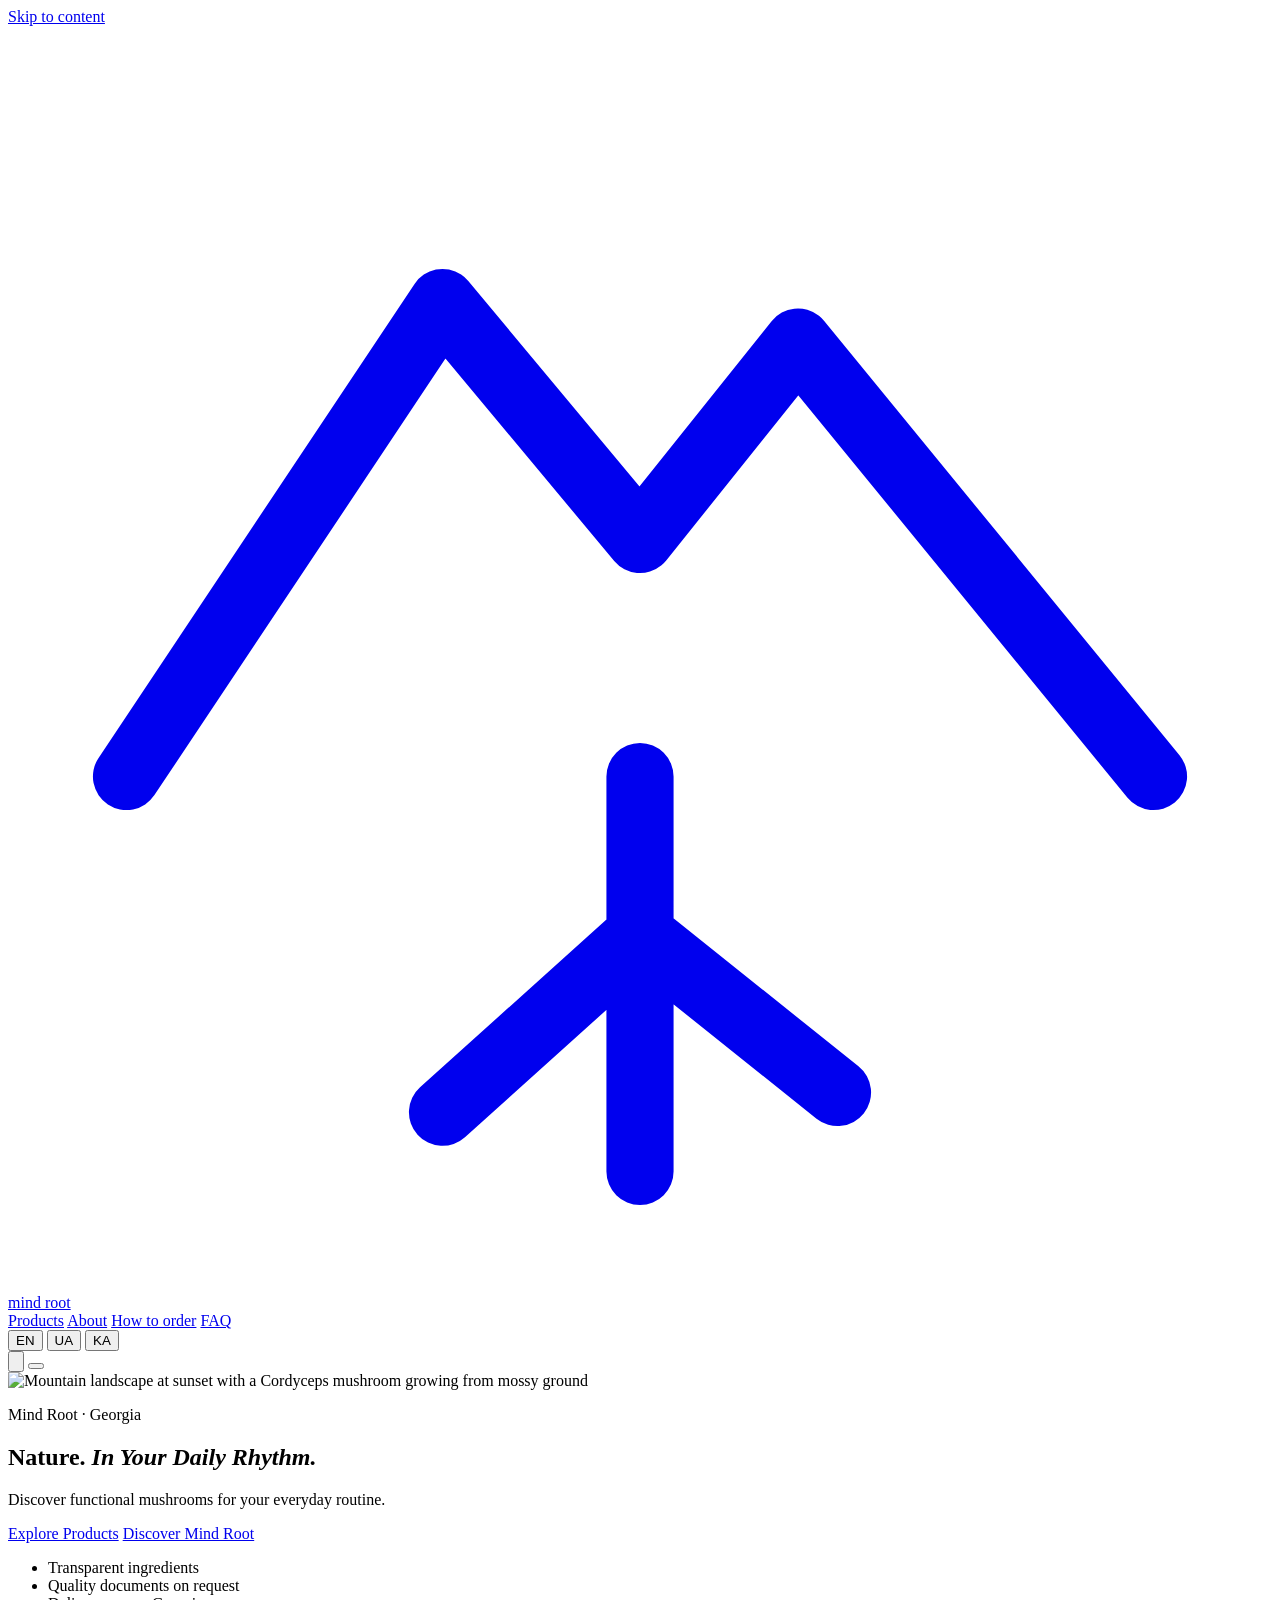
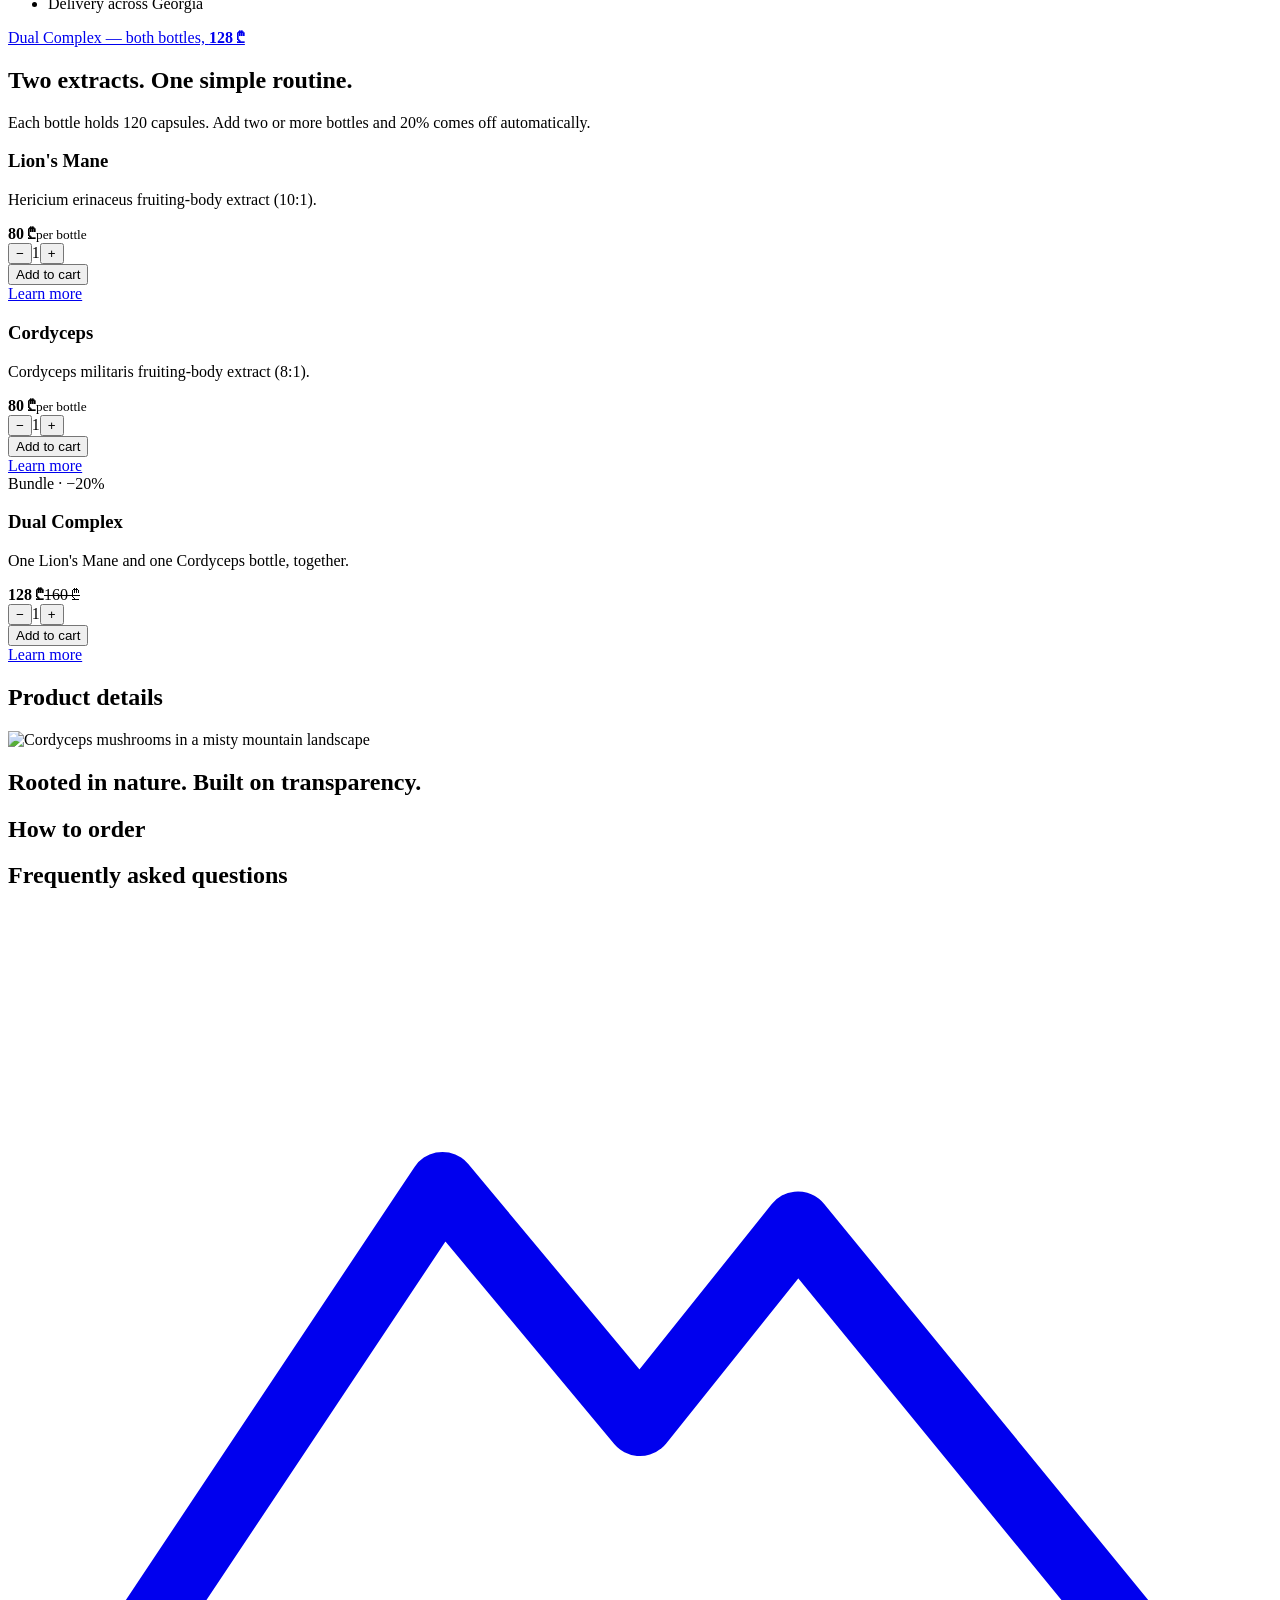
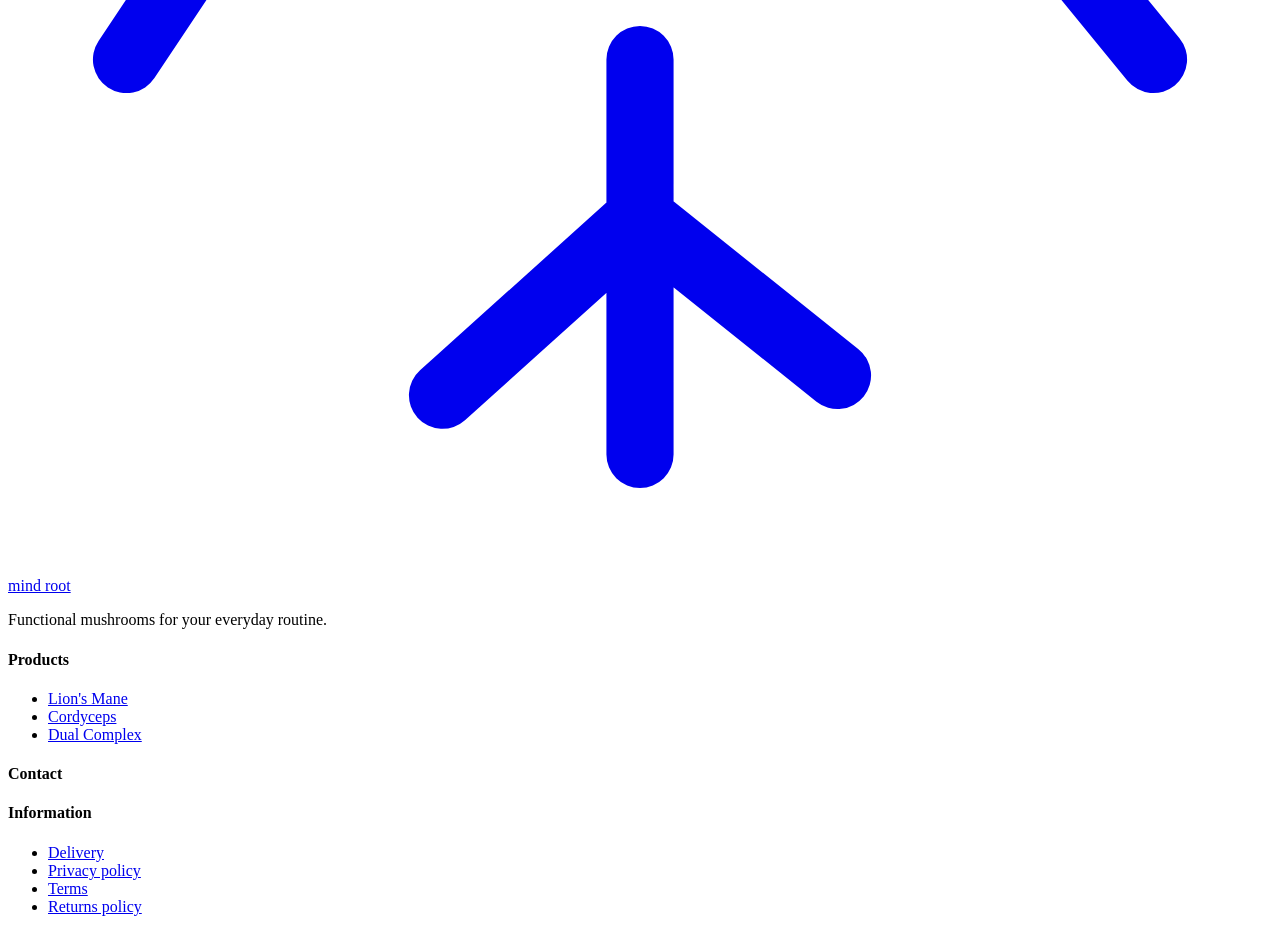
==== public/index.html @ f3a82ba7 "Add files via upload" ====
<!doctype html>
<html lang="en">
<head>
<meta charset="utf-8">
<meta name="viewport" content="width=device-width, initial-scale=1, viewport-fit=cover">
<title>Mind Root — Functional mushroom supplements, Georgia</title>
<meta name="description" content="Lion's Mane and Cordyceps extract capsules, 120 per bottle. Transparent labels, quality documents on request, delivery across Georgia.">
<meta name="theme-color" content="#0a0e0b">
<meta property="og:type" content="website">
<meta property="og:title" content="Mind Root — Nature. In Your Daily Rhythm.">
<meta property="og:description" content="Functional mushroom extracts for your everyday routine. Delivery across Georgia.">
<meta property="og:image" content="/assets/img/hero.jpg">
<link rel="icon" href="data:image/svg+xml,%3Csvg xmlns='http://www.w3.org/2000/svg' viewBox='0 0 32 32'%3E%3Crect width='32' height='32' rx='7' fill='%230a0e0b'/%3E%3Cpath d='M4 19 L12 8 L16 13 L20 9 L28 19' fill='none' stroke='%23e0a14a' stroke-width='2' stroke-linecap='round' stroke-linejoin='round'/%3E%3Cpath d='M16 19 V28' stroke='%23e0a14a' stroke-width='2' stroke-linecap='round'/%3E%3C/svg%3E">
<link rel="preconnect" href="https://fonts.googleapis.com">
<link rel="preconnect" href="https://fonts.gstatic.com" crossorigin>
<link href="https://fonts.googleapis.com/css2?family=Inter:wght@400;500;600;700&family=Playfair+Display:ital,wght@0,500;0,600;1,500&family=Noto+Sans+Georgian:wght@400;600;700&family=Noto+Serif+Georgian:wght@500;600&display=swap" rel="stylesheet">
<link rel="stylesheet" href="/assets/css/styles.css">
<noscript><style>.reveal{opacity:1!important;transform:none!important}</style></noscript>
<script type="application/ld+json">
{"@context":"https://schema.org","@graph":[
 {"@type":"Organization","name":"Mind Root","url":"/","sameAs":["https://instagram.com/mindroot.ge"],"address":{"@type":"PostalAddress","addressLocality":"Batumi","addressCountry":"GE"}},
 {"@type":"Product","name":"Mind Root Lion's Mane","description":"Lion's Mane (Hericium erinaceus) fruiting-body extract 10:1, 120 capsules. Dietary supplement.","image":"/assets/img/label-mane.jpg","brand":{"@type":"Brand","name":"Mind Root"},"offers":{"@type":"Offer","price":"80","priceCurrency":"GEL","availability":"https://schema.org/InStock"}},
 {"@type":"Product","name":"Mind Root Cordyceps","description":"Cordyceps militaris fruiting-body extract 8:1, 120 capsules. Dietary supplement.","image":"/assets/img/label-cord.jpg","brand":{"@type":"Brand","name":"Mind Root"},"offers":{"@type":"Offer","price":"80","priceCurrency":"GEL","availability":"https://schema.org/InStock"}}
]}
</script>
</head>
<body>
<a class="skip" href="#main" data-i18n="skip">Skip to content</a>

<header class="site-header">
  <div class="wrap header-in">
    <a class="logo" href="#top" aria-label="mind root">
      <svg viewBox="0 0 32 32" fill="none" stroke="currentColor" stroke-width="1.7" stroke-linecap="round" stroke-linejoin="round" aria-hidden="true"><path d="M3 19 L11 7 L16 13 L20 8 L29 19"/><path d="M16 19 V29 M16 23 L11 27.5 M16 23 L21 27"/></svg>
      <span>mind root</span>
    </a>
    <nav id="nav" class="nav" aria-label="Main">
      <a href="#products" data-i18n="nav_products">Products</a>
      <a href="#about" data-i18n="nav_about">About</a>
      <a href="#how" data-i18n="nav_how">How to order</a>
      <a href="#faq" data-i18n="nav_faq">FAQ</a>
    </nav>
    <div class="header-actions">
      <div class="lang" role="group" data-i18n-attr="aria-label:lang_label" aria-label="Language">
        <button type="button" data-lang="en" aria-pressed="true">EN</button>
        <button type="button" data-lang="uk" aria-pressed="false">UA</button>
        <button type="button" data-lang="ka" aria-pressed="false">KA</button>
      </div>
      <button class="cart-btn" id="openCart" type="button" data-i18n-attr="aria-label:cart_open" aria-label="Open cart">
        <svg viewBox="0 0 24 24" fill="none" stroke="currentColor" stroke-width="1.6" stroke-linecap="round" stroke-linejoin="round" aria-hidden="true"><path d="M5 8h14l-1.2 11H6.2L5 8z"/><path d="M9 8V6a3 3 0 0 1 6 0v2"/></svg>
        <span class="cart-count" id="cartCount" hidden>0</span>
      </button>
      <button class="burger" id="burger" type="button" aria-expanded="false" aria-controls="nav" data-i18n-attr="aria-label:menu" aria-label="Menu"><span></span><span></span></button>
    </div>
  </div>
</header>

<main id="main">
  <!-- ========== HERO: full-bleed, edge to edge ========== -->
  <section class="hero" id="top">
    <div class="hero__bg">
      <picture>
        <source media="(max-width: 700px)" srcset="/assets/img/hero-m.jpg">
        <img src="/assets/img/hero.jpg" alt="Mountain landscape at sunset with a Cordyceps mushroom growing from mossy ground" fetchpriority="high" decoding="async">
      </picture>
    </div>
    <div class="hero__in">
      <div>
        <p class="eyebrow">Mind Root · Georgia</p>
        <h1 data-i18n-html="hero_title">Nature. <em>In Your Daily Rhythm.</em></h1>
        <p class="hero__sub" data-i18n="hero_sub">Discover functional mushrooms for your everyday routine.</p>
        <div class="hero__cta">
          <a class="btn btn--primary" href="#products" data-i18n="hero_cta1">Explore Products</a>
          <a class="btn btn--ghost" href="#about" data-i18n="hero_cta2">Discover Mind Root</a>
        </div>
        <ul class="trust">
          <li data-i18n="trust1">Transparent ingredients</li>
          <li data-i18n="trust2">Quality documents on request</li>
          <li data-i18n="trust3">Delivery across Georgia</li>
        </ul>
      </div>
      <div class="stage" aria-label="Mind Root Lion's Mane and Cordyceps bottles">
        <a class="stage__tag" href="#product-dual" data-i18n-html="hero_tag">Dual Complex — both bottles, <b>128 ₾</b></a>
        <div class="bottle bottle--lg" data-bottle="mane"></div>
        <div class="bottle bottle--lg" data-bottle="cord"></div>
      </div>
    </div>
  </section>

  <!-- ========== PRODUCTS ========== -->
  <section class="section" id="products" aria-labelledby="products-h">
    <div class="wrap">
      <div class="section__head reveal">
        <h2 id="products-h" data-i18n="prod_title">Two extracts. One simple routine.</h2>
        <p data-i18n="prod_sub">Each bottle holds 120 capsules. Add two or more bottles and 20% comes off automatically.</p>
      </div>
      <div class="cards">
        <article class="card reveal" id="card-mane">
          <div class="card__stage"><div class="bottle" data-bottle="mane" style="--bw:130px"></div></div>
          <h3>Lion's Mane</h3>
          <p class="desc" data-i18n="mane_desc">Hericium erinaceus fruiting-body extract (10:1).</p>
          <div class="price"><strong data-price="unit">80 ₾</strong><small data-i18n="per_bottle">per bottle</small></div>
          <div class="card__row">
            <div class="stepper" role="group" data-i18n-attr="aria-label:qty" aria-label="Quantity"><button type="button" data-dec aria-label="−">−</button><output aria-live="polite">1</output><button type="button" data-inc aria-label="+">+</button></div>
            <button class="btn btn--primary" type="button" data-add="mane" data-i18n="add_to_cart">Add to cart</button>
          </div>
          <a class="card__more" href="#product-mane" data-i18n="learn_more">Learn more</a>
        </article>

        <article class="card reveal" id="card-cord">
          <div class="card__stage"><div class="bottle" data-bottle="cord" style="--bw:130px"></div></div>
          <h3>Cordyceps</h3>
          <p class="desc" data-i18n="cord_desc">Cordyceps militaris fruiting-body extract (8:1).</p>
          <div class="price"><strong data-price="unit">80 ₾</strong><small data-i18n="per_bottle">per bottle</small></div>
          <div class="card__row">
            <div class="stepper" role="group" data-i18n-attr="aria-label:qty" aria-label="Quantity"><button type="button" data-dec aria-label="−">−</button><output aria-live="polite">1</output><button type="button" data-inc aria-label="+">+</button></div>
            <button class="btn btn--primary" type="button" data-add="cord" data-i18n="add_to_cart">Add to cart</button>
          </div>
          <a class="card__more" href="#product-cord" data-i18n="learn_more">Learn more</a>
        </article>

        <article class="card card--bundle reveal" id="card-dual">
          <span class="card__badge" data-i18n="bundle_badge">Bundle · −20%</span>
          <div class="card__stage">
            <div class="bottle" data-bottle="mane" style="--bw:104px"></div>
            <div class="bottle" data-bottle="cord" style="--bw:104px"></div>
          </div>
          <h3 data-i18n="dual_name">Dual Complex</h3>
          <p class="desc"><span data-i18n="dual_desc">One Lion's Mane and one Cordyceps bottle, together.</span> <span class="note" data-i18n="bundle_note"></span></p>
          <div class="price"><strong data-price="dualDeal">128 ₾</strong><s data-price="dualList">160 ₾</s></div>
          <div class="card__row">
            <div class="stepper" role="group" data-i18n-attr="aria-label:qty" aria-label="Quantity"><button type="button" data-dec aria-label="−">−</button><output aria-live="polite">1</output><button type="button" data-inc aria-label="+">+</button></div>
            <button class="btn btn--primary" type="button" data-add="dual" data-i18n="add_to_cart">Add to cart</button>
          </div>
          <a class="card__more" href="#product-dual" data-i18n="learn_more">Learn more</a>
        </article>
      </div>
    </div>
  </section>

  <!-- ========== PRODUCT DETAILS (rendered from config + i18n) ========== -->
  <section class="section details" aria-labelledby="details-h">
    <div class="wrap">
      <div class="section__head reveal"><h2 id="details-h" data-i18n="d_title">Product details</h2></div>
      <div id="detailsRoot"></div>
    </div>
  </section>

  <!-- ========== ABOUT ========== -->
  <section class="about" id="about" aria-labelledby="about-h">
    <div class="about__bg"><img src="/assets/img/about.jpg" alt="Cordyceps mushrooms in a misty mountain landscape" loading="lazy" decoding="async"></div>
    <div class="wrap">
      <div class="section__head reveal" style="max-width:34em">
        <h2 id="about-h" data-i18n="about_title">Rooted in nature. Built on transparency.</h2>
        <p data-i18n="about_p1"></p><p data-i18n="about_p2"></p><p data-i18n="about_p3"></p>
      </div>
    </div>
  </section>

  <!-- ========== HOW TO ORDER ========== -->
  <section class="section" id="how" aria-labelledby="how-h">
    <div class="wrap">
      <div class="section__head reveal"><h2 id="how-h" data-i18n="how_title">How to order</h2></div>
      <ol class="steps" id="stepsRoot"></ol>
      <p class="note" data-i18n="how_note"></p>
    </div>
  </section>

  <!-- ========== FAQ ========== -->
  <section class="section" id="faq" aria-labelledby="faq-h" style="padding-top:0">
    <div class="wrap">
      <div class="section__head reveal"><h2 id="faq-h" data-i18n="faq_title">Frequently asked questions</h2></div>
      <div class="faq" id="faqRoot"></div>
    </div>
  </section>
</main>

<footer class="site-footer">
  <div class="wrap">
    <div class="foot">
      <div>
        <a class="logo" href="#top" aria-label="mind root" style="margin-bottom:14px">
          <svg viewBox="0 0 32 32" fill="none" stroke="currentColor" stroke-width="1.7" stroke-linecap="round" stroke-linejoin="round" aria-hidden="true"><path d="M3 19 L11 7 L16 13 L20 8 L29 19"/><path d="M16 19 V29 M16 23 L11 27.5 M16 23 L21 27"/></svg>
          <span>mind root</span>
        </a>
        <p data-i18n="ft_tag">Functional mushrooms for your everyday routine.</p>
      </div>
      <div>
        <h4 data-i18n="ft_products">Products</h4>
        <ul><li><a href="#product-mane">Lion's Mane</a></li><li><a href="#product-cord">Cordyceps</a></li><li><a href="#product-dual" data-i18n="dual_name">Dual Complex</a></li></ul>
      </div>
      <div>
        <h4 data-i18n="ft_contact">Contact</h4>
        <ul id="footContact"></ul>
      </div>
      <div>
        <h4 data-i18n="ft_info">Information</h4>
        <ul>
          <li><a href="#how" data-i18n="ft_delivery">Delivery</a></li>
          <li><a href="/legal#privacy" data-i18n="ft_privacy">Privacy policy</a></li>
          <li><a href="/legal#terms" data-i18n="ft_terms">Terms</a></li>
          <li><a href="/legal#returns" data-i18n="ft_returns">Returns policy</a></li>
        </ul>
      </div>
    </div>
    <div class="foot__legal"><p data-i18n="ft_disclaimer"></p><p data-i18n="ft_rights"></p></div>
  </div>
</footer>

<!-- ========== CART + CHECKOUT DRAWER ========== -->
<dialog id="cartDialog" class="drawer" aria-labelledby="cartTitle">
  <div class="drawer__head">
    <h2 id="cartTitle" data-i18n="cart_title">Your order</h2>
    <button class="icon-btn" id="closeCart" type="button" data-i18n-attr="aria-label:cart_close" aria-label="Close">✕</button>
  </div>

  <div class="view" data-view="cart">
    <div class="drawer__body" id="cartBody"></div>
    <div class="drawer__foot" id="cartFoot"></div>
  </div>

  <form class="view" data-view="checkout" id="orderForm" novalidate hidden>
    <div class="drawer__body">
      <h3 style="font-size:22px;margin-bottom:16px" data-i18n="f_title">Delivery details</h3>
      <div class="form">
        <div class="field"><label for="f-name" data-i18n="f_name">Full name</label><input id="f-name" name="name" autocomplete="name" required aria-describedby="err-name"><div class="err" id="err-name" role="alert"></div></div>
        <div class="field"><label for="f-phone" data-i18n="f_phone">Phone number</label><input id="f-phone" name="phone" type="tel" inputmode="tel" autocomplete="tel" placeholder="+995 5XX XX XX XX" required aria-describedby="err-phone"><div class="err" id="err-phone" role="alert"></div></div>
        <div class="field"><label for="f-city" data-i18n="f_city">City</label><input id="f-city" name="city" autocomplete="address-level2" required aria-describedby="err-city"><div class="err" id="err-city" role="alert"></div></div>
        <div class="field"><label for="f-address" data-i18n="f_address">Full delivery address</label><input id="f-address" name="address" autocomplete="street-address" required aria-describedby="err-address"><div class="err" id="err-address" role="alert"></div></div>
        <div class="field"><label for="f-method" data-i18n="f_method">Preferred contact (optional)</label>
          <select id="f-method" name="contact_method"><option value="" data-i18n="f_method_none">No preference</option><option value="telegram">Telegram</option><option value="whatsapp">WhatsApp</option><option value="instagram">Instagram</option></select></div>
        <div class="field"><label for="f-handle" data-i18n="f_handle">Username or contact (optional)</label><input id="f-handle" name="contact_handle" maxlength="60" autocomplete="off"></div>
        <input class="hp" id="f-website" name="website" tabindex="-1" autocomplete="off" aria-hidden="true">
        <div><label class="check"><input type="checkbox" id="f-consent" aria-describedby="err-consent"><span id="consentText"></span></label><div class="err" id="err-consent" role="alert"></div></div>
        <div class="alert alert--err" id="formAlert" role="alert" hidden></div>
      </div>
    </div>
    <div class="drawer__foot">
      <div id="checkoutSum"></div>
      <button class="btn btn--primary btn--block" id="submitBtn" type="submit" style="margin-top:14px" data-i18n="f_submit">Place order</button>
      <button class="btn btn--ghost btn--block" type="button" data-back-cart style="margin-top:10px" data-i18n="f_back">Back to cart</button>
    </div>
  </form>

  <div class="view" data-view="done" hidden>
    <div class="drawer__body" id="doneBody" aria-live="polite"></div>
  </div>
</dialog>

<script src="/assets/js/config.js"></script>
<script src="/assets/js/i18n.js"></script>
<script src="/assets/js/pricing.js"></script>
<script src="/assets/js/cart.js"></script>
<script src="/assets/js/app.js"></script>
</body>
</html>
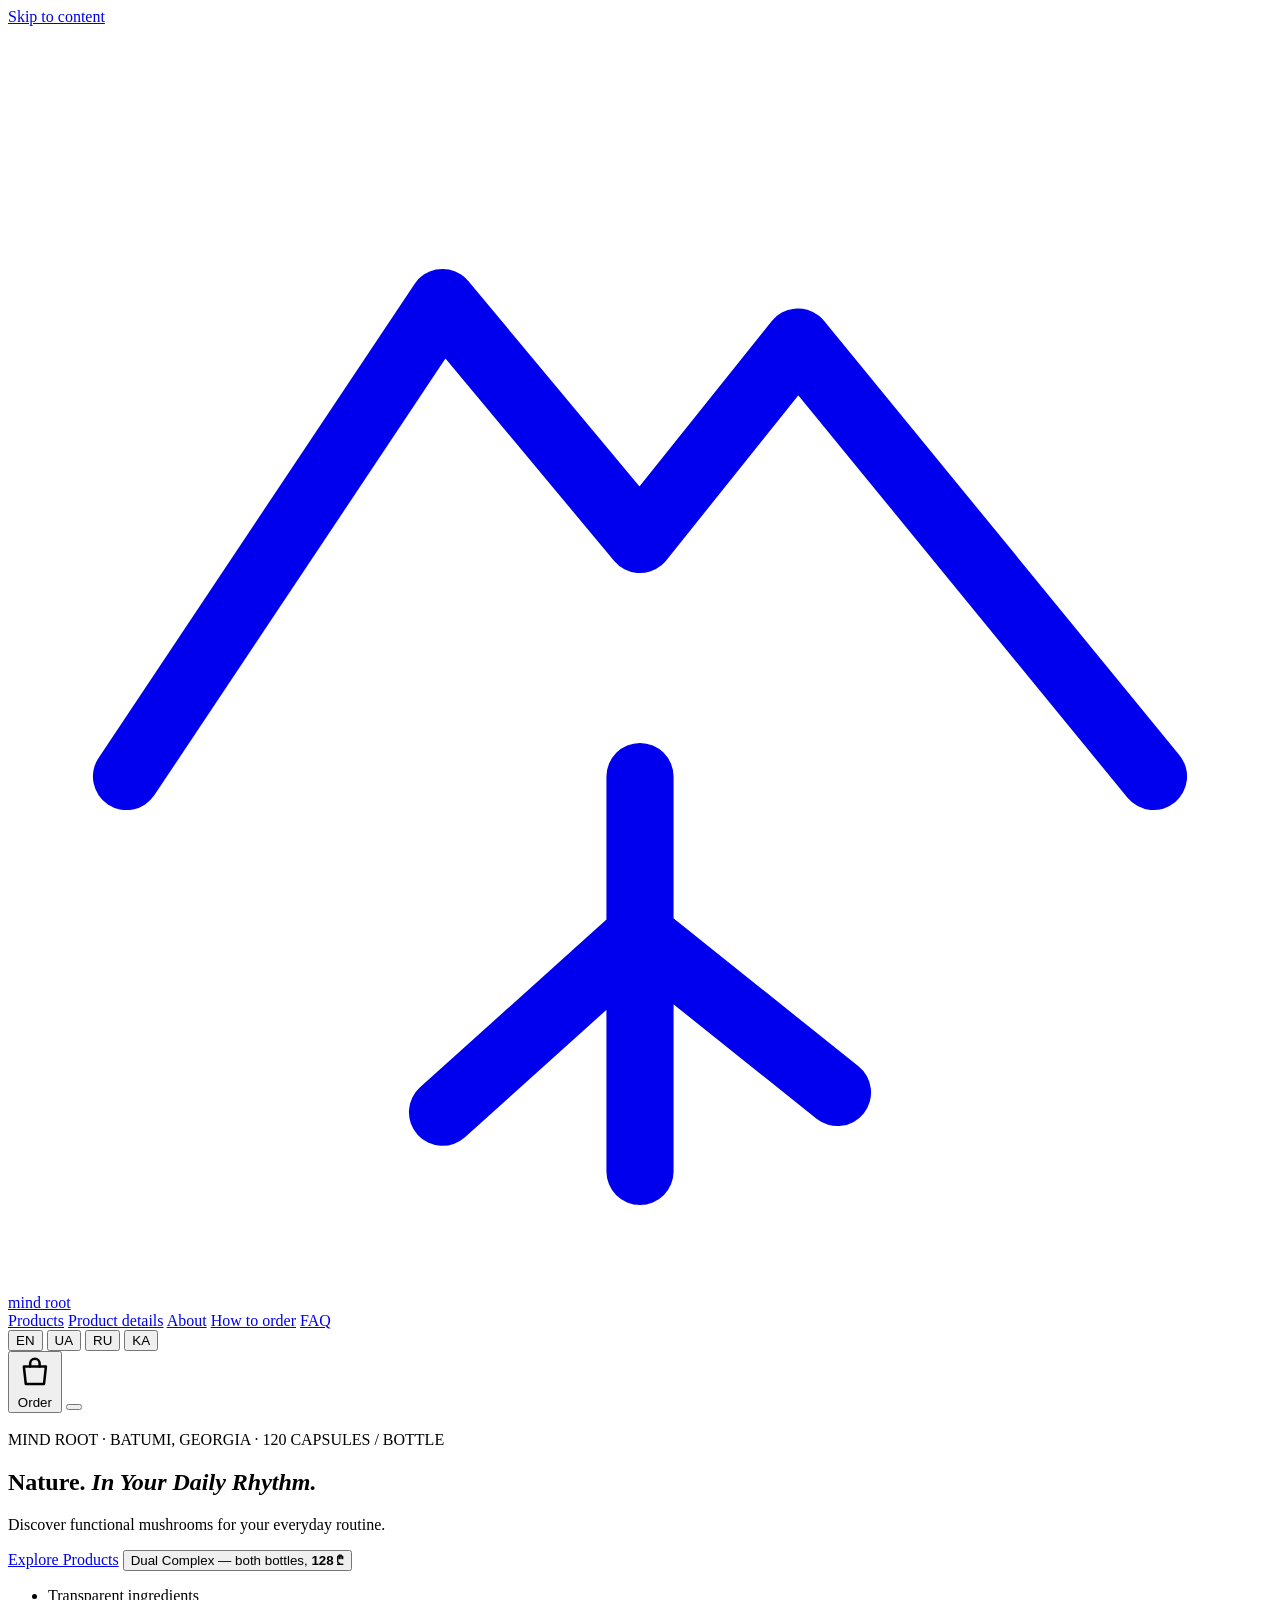
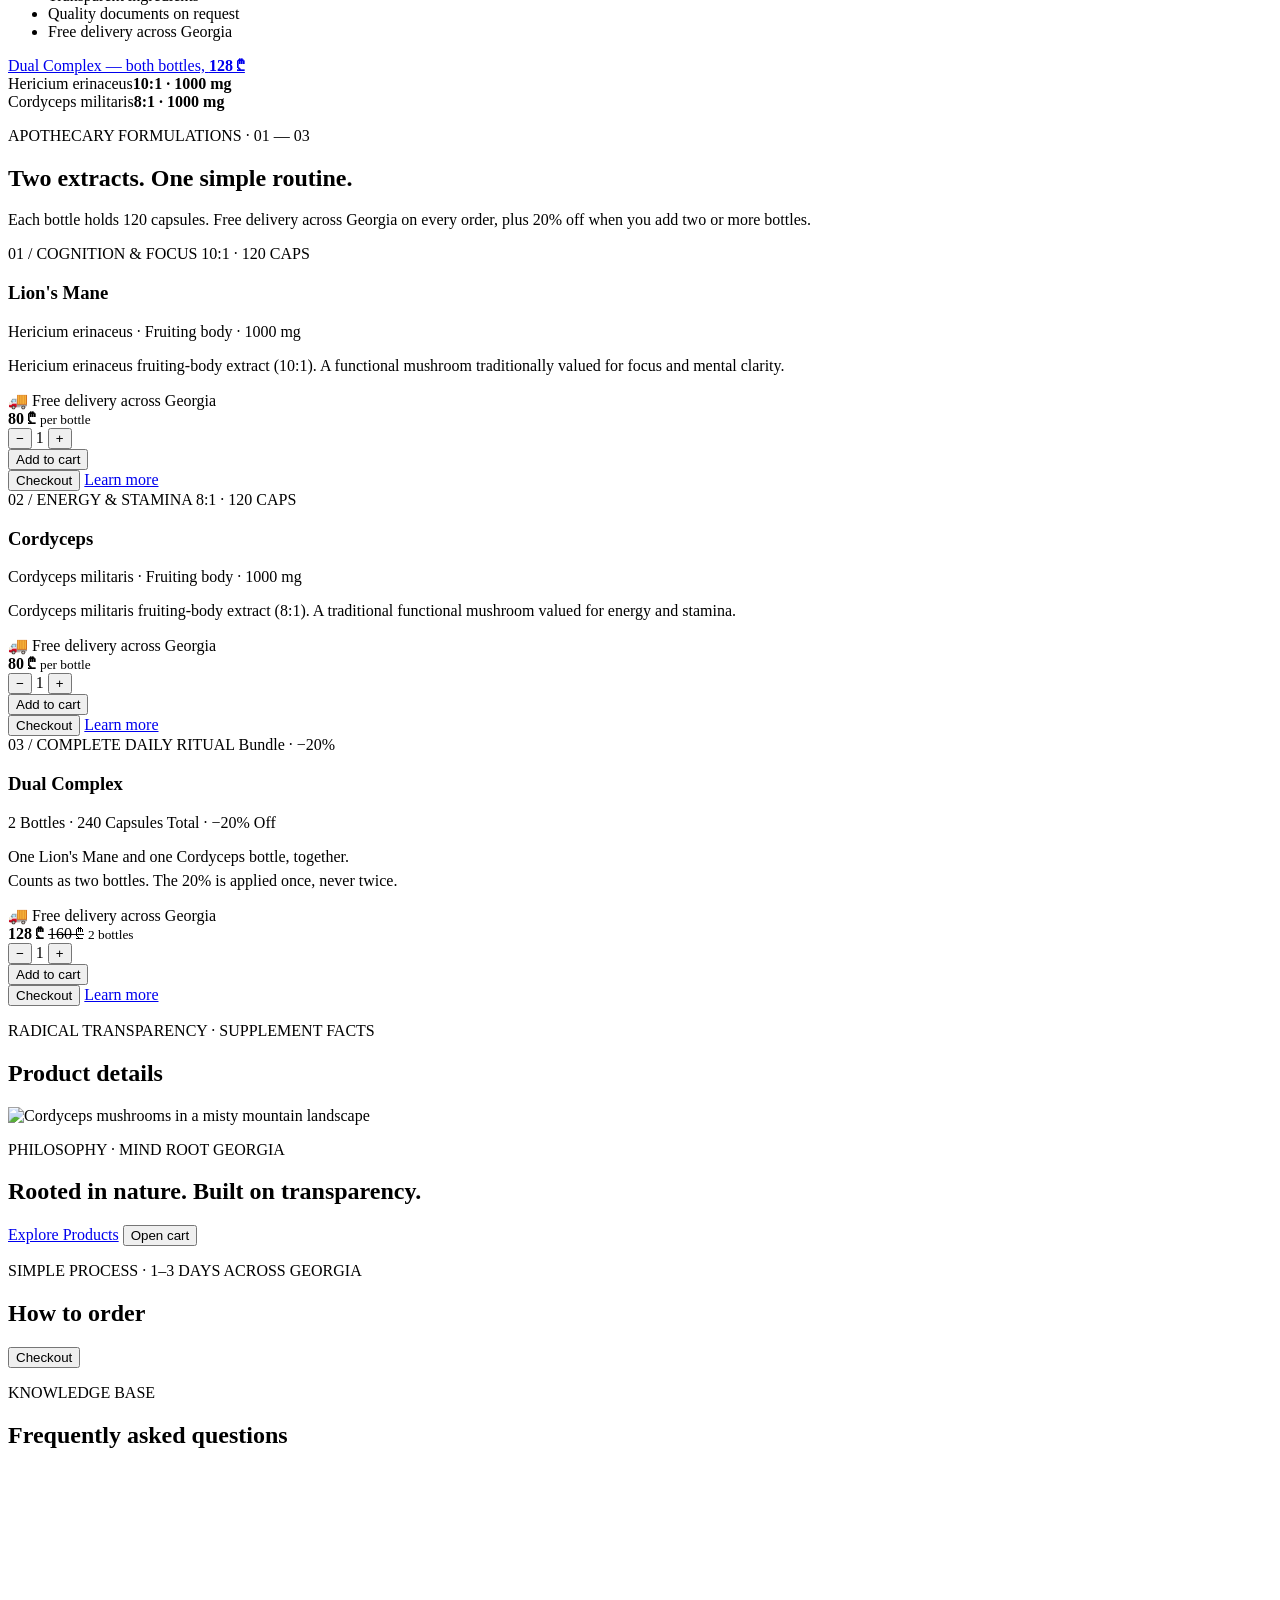
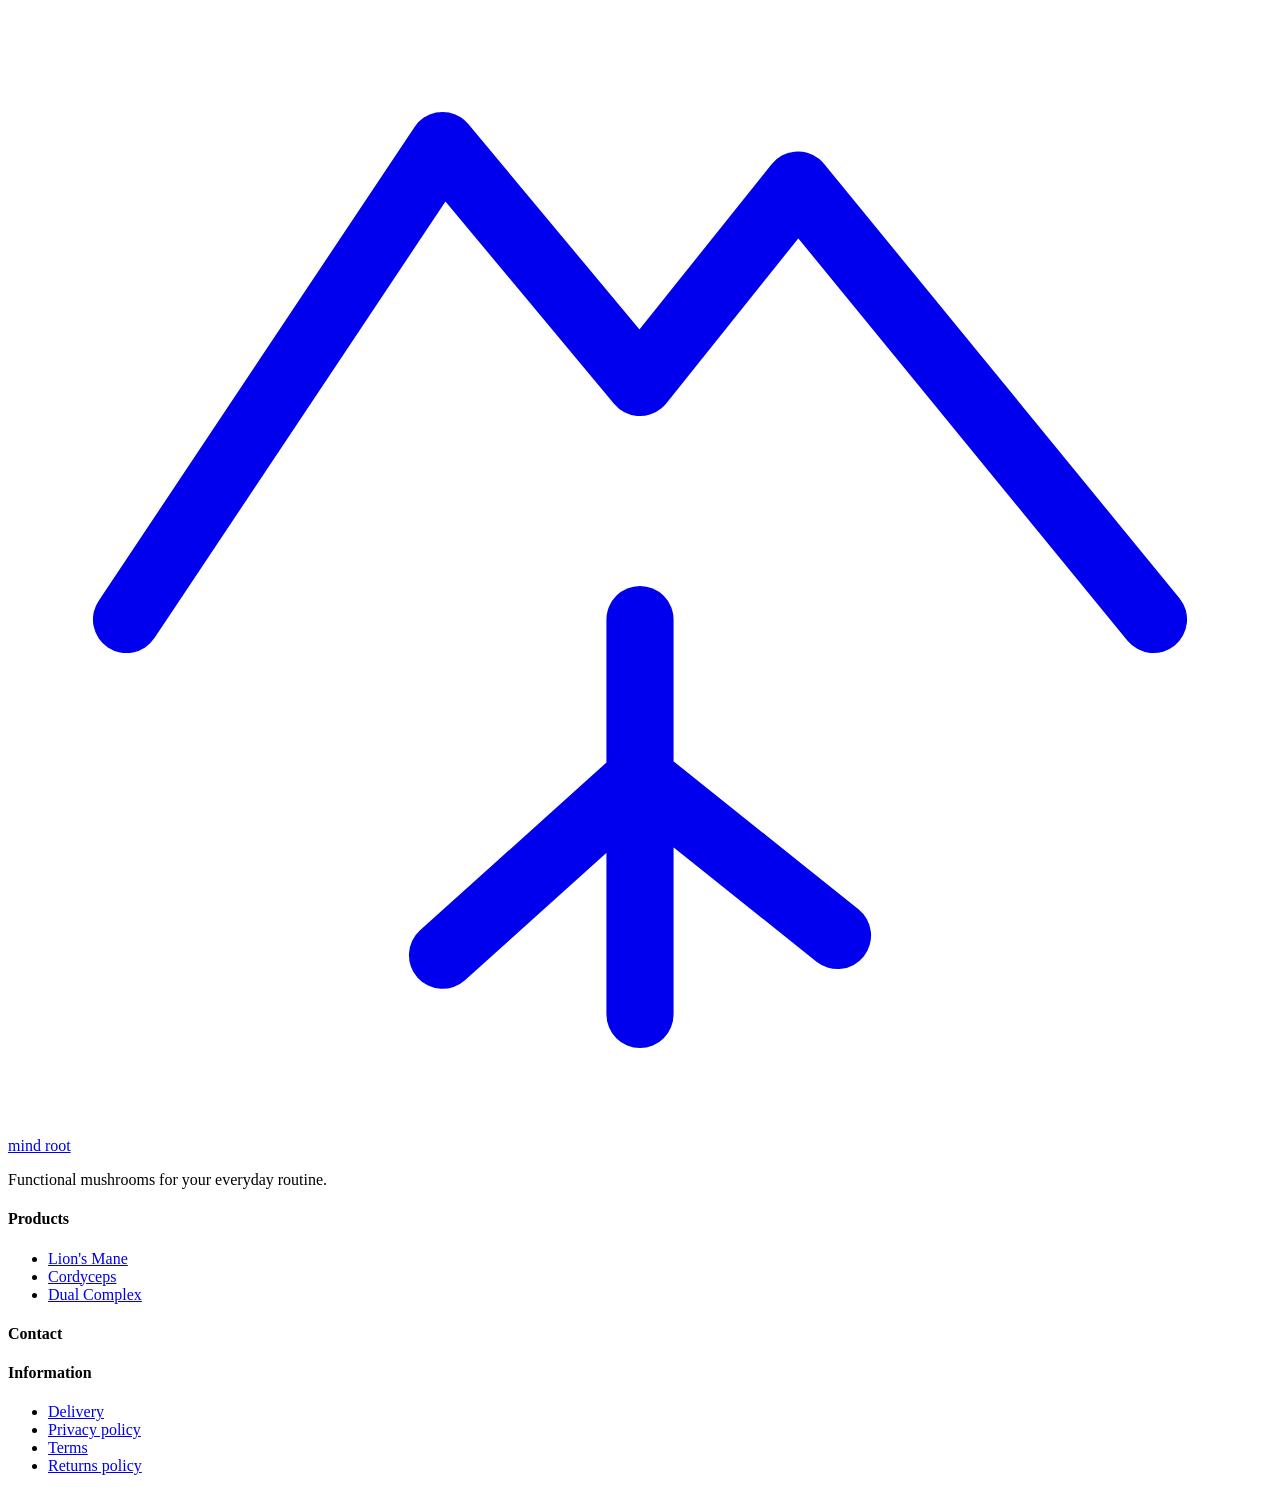
==== commit a4b5d83f: "Add files via upload" ====
--- a/public/index.html
+++ b/public/index.html
@@ -5,12 +5,12 @@
 <meta name="viewport" content="width=device-width, initial-scale=1, viewport-fit=cover">
 <title>Mind Root — Functional mushroom supplements, Georgia</title>
 <meta name="description" content="Lion's Mane and Cordyceps extract capsules, 120 per bottle. Transparent labels, quality documents on request, delivery across Georgia.">
-<meta name="theme-color" content="#0a0e0b">
+<meta name="theme-color" content="#080b09">
 <meta property="og:type" content="website">
 <meta property="og:title" content="Mind Root — Nature. In Your Daily Rhythm.">
-<meta property="og:description" content="Functional mushroom extracts for your everyday routine. Delivery across Georgia.">
+<meta property="og:description" content="Functional mushroom extracts for your everyday routine. Free delivery across Georgia.">
 <meta property="og:image" content="/assets/img/hero.jpg">
-<link rel="icon" href="data:image/svg+xml,%3Csvg xmlns='http://www.w3.org/2000/svg' viewBox='0 0 32 32'%3E%3Crect width='32' height='32' rx='7' fill='%230a0e0b'/%3E%3Cpath d='M4 19 L12 8 L16 13 L20 9 L28 19' fill='none' stroke='%23e0a14a' stroke-width='2' stroke-linecap='round' stroke-linejoin='round'/%3E%3Cpath d='M16 19 V28' stroke='%23e0a14a' stroke-width='2' stroke-linecap='round'/%3E%3C/svg%3E">
+<link rel="icon" href="data:image/svg+xml,%3Csvg xmlns='http://www.w3.org/2000/svg' viewBox='0 0 32 32'%3E%3Crect width='32' height='32' rx='7' fill='%23080b09'/%3E%3Cpath d='M4 19 L12 8 L16 13 L20 9 L28 19' fill='none' stroke='%23d99b43' stroke-width='2' stroke-linecap='round' stroke-linejoin='round'/%3E%3Cpath d='M16 19 V28' stroke='%23d99b43' stroke-width='2' stroke-linecap='round'/%3E%3C/svg%3E">
 <link rel="preconnect" href="https://fonts.googleapis.com">
 <link rel="preconnect" href="https://fonts.gstatic.com" crossorigin>
 <link href="https://fonts.googleapis.com/css2?family=Inter:wght@400;500;600;700&family=Playfair+Display:ital,wght@0,500;0,600;1,500&family=Noto+Sans+Georgian:wght@400;600;700&family=Noto+Serif+Georgian:wght@500;600&display=swap" rel="stylesheet">
@@ -35,6 +35,7 @@
     </a>
     <nav id="nav" class="nav" aria-label="Main">
       <a href="#products" data-i18n="nav_products">Products</a>
+      <a href="#details-sec" data-i18n="d_title">Product details</a>
       <a href="#about" data-i18n="nav_about">About</a>
       <a href="#how" data-i18n="nav_how">How to order</a>
       <a href="#faq" data-i18n="nav_faq">FAQ</a>
@@ -43,10 +44,12 @@
       <div class="lang" role="group" data-i18n-attr="aria-label:lang_label" aria-label="Language">
         <button type="button" data-lang="en" aria-pressed="true">EN</button>
         <button type="button" data-lang="uk" aria-pressed="false">UA</button>
+        <button type="button" data-lang="ru" aria-pressed="false">RU</button>
         <button type="button" data-lang="ka" aria-pressed="false">KA</button>
       </div>
       <button class="cart-btn" id="openCart" type="button" data-i18n-attr="aria-label:cart_open" aria-label="Open cart">
         <svg viewBox="0 0 24 24" fill="none" stroke="currentColor" stroke-width="1.6" stroke-linecap="round" stroke-linejoin="round" aria-hidden="true"><path d="M5 8h14l-1.2 11H6.2L5 8z"/><path d="M9 8V6a3 3 0 0 1 6 0v2"/></svg>
+        <span class="cart-btn__label" data-i18n="cart_title">Order</span>
         <span class="cart-count" id="cartCount" hidden>0</span>
       </button>
       <button class="burger" id="burger" type="button" aria-expanded="false" aria-controls="nav" data-i18n-attr="aria-label:menu" aria-label="Menu"><span></span><span></span></button>
@@ -55,125 +58,236 @@
 </header>
 
 <main id="main">
-  <!-- ========== HERO: full-bleed, edge to edge ========== -->
+  <!-- ========== 1. CINEMATIC HERO ========== -->
   <section class="hero" id="top">
     <div class="hero__bg">
       <picture>
         <source media="(max-width: 700px)" srcset="/assets/img/hero-m.jpg">
-        <img src="/assets/img/hero.jpg" alt="Mountain landscape at sunset with a Cordyceps mushroom growing from mossy ground" fetchpriority="high" decoding="async">
+        <img src="/assets/img/hero.jpg" alt="Mountain landscape at sunset with functional mushrooms" fetchpriority="high" decoding="async">
       </picture>
     </div>
     <div class="hero__in">
-      <div>
-        <p class="eyebrow">Mind Root · Georgia</p>
+      <div class="hero__copy">
+        <div class="eyebrow-row">
+          <span class="eyebrow">MIND ROOT · BATUMI, GEORGIA</span>
+          <span class="eyebrow-sep">·</span>
+          <span class="eyebrow-mono">120 CAPSULES / BOTTLE</span>
+        </div>
         <h1 data-i18n-html="hero_title">Nature. <em>In Your Daily Rhythm.</em></h1>
         <p class="hero__sub" data-i18n="hero_sub">Discover functional mushrooms for your everyday routine.</p>
         <div class="hero__cta">
           <a class="btn btn--primary" href="#products" data-i18n="hero_cta1">Explore Products</a>
-          <a class="btn btn--ghost" href="#about" data-i18n="hero_cta2">Discover Mind Root</a>
+          <button class="btn btn--ghost" type="button" data-quick-buy="dual" data-i18n-html="hero_tag">Dual Complex — both bottles, <b>128 ₾</b></button>
         </div>
         <ul class="trust">
           <li data-i18n="trust1">Transparent ingredients</li>
           <li data-i18n="trust2">Quality documents on request</li>
-          <li data-i18n="trust3">Delivery across Georgia</li>
+          <li data-i18n="trust3">Free delivery across Georgia</li>
         </ul>
       </div>
+
       <div class="stage" aria-label="Mind Root Lion's Mane and Cordyceps bottles">
-        <a class="stage__tag" href="#product-dual" data-i18n-html="hero_tag">Dual Complex — both bottles, <b>128 ₾</b></a>
-        <div class="bottle bottle--lg" data-bottle="mane"></div>
-        <div class="bottle bottle--lg" data-bottle="cord"></div>
-      </div>
-    </div>
-  </section>
-
-  <!-- ========== PRODUCTS ========== -->
+        <div class="stage__pedestal">
+          <a class="stage__tag" href="#card-dual" data-i18n-html="hero_tag">Dual Complex — both bottles, <b>128 ₾</b></a>
+          <div class="stage__bottles">
+            <div class="bottle bottle--lg" data-bottle="mane"></div>
+            <div class="bottle bottle--lg" data-bottle="cord"></div>
+          </div>
+          <div class="stage__specs">
+            <div><span>Hericium erinaceus</span><strong>10:1 · 1000 mg</strong></div>
+            <div><span>Cordyceps militaris</span><strong>8:1 · 1000 mg</strong></div>
+          </div>
+        </div>
+      </div>
+    </div>
+  </section>
+
+  <!-- ========== 2. PRODUCTS & BUNDLE SELECTION ========== -->
   <section class="section" id="products" aria-labelledby="products-h">
     <div class="wrap">
       <div class="section__head reveal">
+        <p class="eyebrow">APOTHECARY FORMULATIONS · 01 — 03</p>
         <h2 id="products-h" data-i18n="prod_title">Two extracts. One simple routine.</h2>
-        <p data-i18n="prod_sub">Each bottle holds 120 capsules. Add two or more bottles and 20% comes off automatically.</p>
-      </div>
+        <p data-i18n="prod_sub">Each bottle holds 120 capsules. Free delivery across Georgia on every order, plus 20% off when you add two or more bottles.</p>
+      </div>
+
       <div class="cards">
+        <!-- 01: Lion's Mane -->
         <article class="card reveal" id="card-mane">
-          <div class="card__stage"><div class="bottle" data-bottle="mane" style="--bw:130px"></div></div>
-          <h3>Lion's Mane</h3>
-          <p class="desc" data-i18n="mane_desc">Hericium erinaceus fruiting-body extract (10:1).</p>
-          <div class="price"><strong data-price="unit">80 ₾</strong><small data-i18n="per_bottle">per bottle</small></div>
-          <div class="card__row">
-            <div class="stepper" role="group" data-i18n-attr="aria-label:qty" aria-label="Quantity"><button type="button" data-dec aria-label="−">−</button><output aria-live="polite">1</output><button type="button" data-inc aria-label="+">+</button></div>
-            <button class="btn btn--primary" type="button" data-add="mane" data-i18n="add_to_cart">Add to cart</button>
-          </div>
-          <a class="card__more" href="#product-mane" data-i18n="learn_more">Learn more</a>
+          <div class="card__top">
+            <span class="card__index">01 / COGNITION &amp; FOCUS</span>
+            <span class="card__spec">10:1 · 120 CAPS</span>
+          </div>
+          <div class="card__stage">
+            <div class="bottle" data-bottle="mane" style="--bw:132px"></div>
+          </div>
+          <div class="card__info">
+            <h3>Lion's Mane</h3>
+            <p class="card__latin">Hericium erinaceus · Fruiting body · 1000 mg</p>
+            <p class="desc" data-i18n="mane_desc">Hericium erinaceus fruiting-body extract (10:1). A functional mushroom traditionally valued for focus and mental clarity.</p>
+            <div class="card__ship" data-i18n="free_ship_card">🚚 Free delivery across Georgia</div>
+          </div>
+          <div class="card__footer">
+            <div class="price">
+              <strong data-price="unit">80 ₾</strong>
+              <small data-i18n="per_bottle">per bottle</small>
+            </div>
+            <div class="card__row">
+              <div class="stepper" role="group" data-i18n-attr="aria-label:qty" aria-label="Quantity">
+                <button type="button" data-dec aria-label="−">−</button>
+                <output aria-live="polite">1</output>
+                <button type="button" data-inc aria-label="+">+</button>
+              </div>
+              <button class="btn btn--primary" type="button" data-add="mane" data-i18n="add_to_cart">Add to cart</button>
+            </div>
+            <div class="card__subactions">
+              <button class="link-btn" type="button" data-quick-buy="mane" data-i18n="cart_checkout">Checkout</button>
+              <a class="card__more" href="#product-mane" data-i18n="learn_more">Learn more</a>
+            </div>
+          </div>
         </article>
 
+        <!-- 02: Cordyceps -->
         <article class="card reveal" id="card-cord">
-          <div class="card__stage"><div class="bottle" data-bottle="cord" style="--bw:130px"></div></div>
-          <h3>Cordyceps</h3>
-          <p class="desc" data-i18n="cord_desc">Cordyceps militaris fruiting-body extract (8:1).</p>
-          <div class="price"><strong data-price="unit">80 ₾</strong><small data-i18n="per_bottle">per bottle</small></div>
-          <div class="card__row">
-            <div class="stepper" role="group" data-i18n-attr="aria-label:qty" aria-label="Quantity"><button type="button" data-dec aria-label="−">−</button><output aria-live="polite">1</output><button type="button" data-inc aria-label="+">+</button></div>
-            <button class="btn btn--primary" type="button" data-add="cord" data-i18n="add_to_cart">Add to cart</button>
-          </div>
-          <a class="card__more" href="#product-cord" data-i18n="learn_more">Learn more</a>
+          <div class="card__top">
+            <span class="card__index">02 / ENERGY &amp; STAMINA</span>
+            <span class="card__spec">8:1 · 120 CAPS</span>
+          </div>
+          <div class="card__stage">
+            <div class="bottle" data-bottle="cord" style="--bw:132px"></div>
+          </div>
+          <div class="card__info">
+            <h3>Cordyceps</h3>
+            <p class="card__latin">Cordyceps militaris · Fruiting body · 1000 mg</p>
+            <p class="desc" data-i18n="cord_desc">Cordyceps militaris fruiting-body extract (8:1). A traditional functional mushroom valued for energy and stamina.</p>
+            <div class="card__ship" data-i18n="free_ship_card">🚚 Free delivery across Georgia</div>
+          </div>
+          <div class="card__footer">
+            <div class="price">
+              <strong data-price="unit">80 ₾</strong>
+              <small data-i18n="per_bottle">per bottle</small>
+            </div>
+            <div class="card__row">
+              <div class="stepper" role="group" data-i18n-attr="aria-label:qty" aria-label="Quantity">
+                <button type="button" data-dec aria-label="−">−</button>
+                <output aria-live="polite">1</output>
+                <button type="button" data-inc aria-label="+">+</button>
+              </div>
+              <button class="btn btn--primary" type="button" data-add="cord" data-i18n="add_to_cart">Add to cart</button>
+            </div>
+            <div class="card__subactions">
+              <button class="link-btn" type="button" data-quick-buy="cord" data-i18n="cart_checkout">Checkout</button>
+              <a class="card__more" href="#product-cord" data-i18n="learn_more">Learn more</a>
+            </div>
+          </div>
         </article>
 
+        <!-- 03: Dual Complex (Featured Flagship) -->
         <article class="card card--bundle reveal" id="card-dual">
-          <span class="card__badge" data-i18n="bundle_badge">Bundle · −20%</span>
-          <div class="card__stage">
-            <div class="bottle" data-bottle="mane" style="--bw:104px"></div>
-            <div class="bottle" data-bottle="cord" style="--bw:104px"></div>
-          </div>
-          <h3 data-i18n="dual_name">Dual Complex</h3>
-          <p class="desc"><span data-i18n="dual_desc">One Lion's Mane and one Cordyceps bottle, together.</span> <span class="note" data-i18n="bundle_note"></span></p>
-          <div class="price"><strong data-price="dualDeal">128 ₾</strong><s data-price="dualList">160 ₾</s></div>
-          <div class="card__row">
-            <div class="stepper" role="group" data-i18n-attr="aria-label:qty" aria-label="Quantity"><button type="button" data-dec aria-label="−">−</button><output aria-live="polite">1</output><button type="button" data-inc aria-label="+">+</button></div>
-            <button class="btn btn--primary" type="button" data-add="dual" data-i18n="add_to_cart">Add to cart</button>
-          </div>
-          <a class="card__more" href="#product-dual" data-i18n="learn_more">Learn more</a>
+          <div class="card__top">
+            <span class="card__index">03 / COMPLETE DAILY RITUAL</span>
+            <span class="card__badge" data-i18n="bundle_badge">Bundle · −20%</span>
+          </div>
+          <div class="card__stage card__stage--dual">
+            <div class="bottle" data-bottle="mane" style="--bw:112px"></div>
+            <div class="bottle" data-bottle="cord" style="--bw:112px"></div>
+          </div>
+          <div class="card__info">
+            <h3 data-i18n="dual_name">Dual Complex</h3>
+            <p class="card__latin">2 Bottles · 240 Capsules Total · −20% Off</p>
+            <p class="desc">
+              <span data-i18n="dual_desc">One Lion's Mane and one Cordyceps bottle, together.</span>
+              <span class="note" style="display:block;margin-top:6px" data-i18n="bundle_note">Counts as two bottles. The 20% is applied once, never twice.</span>
+            </p>
+            <div class="card__ship" data-i18n="free_ship_card">🚚 Free delivery across Georgia</div>
+          </div>
+          <div class="card__footer">
+            <div class="price">
+              <strong data-price="dualDeal">128 ₾</strong>
+              <s data-price="dualList">160 ₾</s>
+              <small data-i18n="cart_set_of">2 bottles</small>
+            </div>
+            <div class="card__row">
+              <div class="stepper" role="group" data-i18n-attr="aria-label:qty" aria-label="Quantity">
+                <button type="button" data-dec aria-label="−">−</button>
+                <output aria-live="polite">1</output>
+                <button type="button" data-inc aria-label="+">+</button>
+              </div>
+              <button class="btn btn--primary" type="button" data-add="dual" data-i18n="add_to_cart">Add to cart</button>
+            </div>
+            <div class="card__subactions">
+              <button class="link-btn" type="button" data-quick-buy="dual" data-i18n="cart_checkout">Checkout</button>
+              <a class="card__more" href="#product-dual" data-i18n="learn_more">Learn more</a>
+            </div>
+          </div>
         </article>
       </div>
     </div>
   </section>
 
-  <!-- ========== PRODUCT DETAILS (rendered from config + i18n) ========== -->
-  <section class="section details" aria-labelledby="details-h">
+  <!-- ========== 3. PRODUCT DETAILS & SUPPLEMENT FACTS ========== -->
+  <section class="section details" id="details-sec" aria-labelledby="details-h">
     <div class="wrap">
-      <div class="section__head reveal"><h2 id="details-h" data-i18n="d_title">Product details</h2></div>
+      <div class="section__head reveal">
+        <p class="eyebrow">RADICAL TRANSPARENCY · SUPPLEMENT FACTS</p>
+        <h2 id="details-h" data-i18n="d_title">Product details</h2>
+      </div>
       <div id="detailsRoot"></div>
     </div>
   </section>
 
-  <!-- ========== ABOUT ========== -->
+  <!-- ========== 4. BRAND PHILOSOPHY (CAUCASUS EDITORIAL) ========== -->
   <section class="about" id="about" aria-labelledby="about-h">
-    <div class="about__bg"><img src="/assets/img/about.jpg" alt="Cordyceps mushrooms in a misty mountain landscape" loading="lazy" decoding="async"></div>
+    <div class="about__bg">
+      <img src="/assets/img/about.jpg" alt="Cordyceps mushrooms in a misty mountain landscape" loading="lazy" decoding="async">
+    </div>
     <div class="wrap">
-      <div class="section__head reveal" style="max-width:34em">
+      <div class="about__card reveal">
+        <p class="eyebrow">PHILOSOPHY · MIND ROOT GEORGIA</p>
         <h2 id="about-h" data-i18n="about_title">Rooted in nature. Built on transparency.</h2>
-        <p data-i18n="about_p1"></p><p data-i18n="about_p2"></p><p data-i18n="about_p3"></p>
-      </div>
-    </div>
-  </section>
-
-  <!-- ========== HOW TO ORDER ========== -->
+        <div class="about__copy">
+          <p data-i18n="about_p1"></p>
+          <p data-i18n="about_p2"></p>
+          <p data-i18n="about_p3"></p>
+        </div>
+        <div class="about__actions">
+          <a class="btn btn--primary" href="#products" data-i18n="hero_cta1">Explore Products</a>
+          <button class="btn btn--ghost" type="button" id="openCartAbout" data-i18n="cart_open">Open cart</button>
+        </div>
+      </div>
+    </div>
+  </section>
+
+  <!-- ========== 5. HOW TO ORDER ========== -->
   <section class="section" id="how" aria-labelledby="how-h">
     <div class="wrap">
-      <div class="section__head reveal"><h2 id="how-h" data-i18n="how_title">How to order</h2></div>
+      <div class="section__head reveal">
+        <p class="eyebrow">SIMPLE PROCESS · 1–3 DAYS ACROSS GEORGIA</p>
+        <h2 id="how-h" data-i18n="how_title">How to order</h2>
+      </div>
       <ol class="steps" id="stepsRoot"></ol>
-      <p class="note" data-i18n="how_note"></p>
-    </div>
-  </section>
-
-  <!-- ========== FAQ ========== -->
+      <div class="how-bar reveal">
+        <p class="note" data-i18n="how_note"></p>
+        <button class="btn btn--primary" type="button" data-quick-buy="dual" data-i18n="cart_checkout">Checkout</button>
+      </div>
+    </div>
+  </section>
+
+  <!-- ========== 6. FAQ ========== -->
   <section class="section" id="faq" aria-labelledby="faq-h" style="padding-top:0">
     <div class="wrap">
-      <div class="section__head reveal"><h2 id="faq-h" data-i18n="faq_title">Frequently asked questions</h2></div>
-      <div class="faq" id="faqRoot"></div>
+      <div class="faq-layout">
+        <div class="section__head reveal">
+          <p class="eyebrow">KNOWLEDGE BASE</p>
+          <h2 id="faq-h" data-i18n="faq_title">Frequently asked questions</h2>
+        </div>
+        <div class="faq" id="faqRoot"></div>
+      </div>
     </div>
   </section>
 </main>
 
+<!-- ========== 7. MINIMAL EDITORIAL FOOTER ========== -->
 <footer class="site-footer">
   <div class="wrap">
     <div class="foot">
@@ -186,7 +300,11 @@
       </div>
       <div>
         <h4 data-i18n="ft_products">Products</h4>
-        <ul><li><a href="#product-mane">Lion's Mane</a></li><li><a href="#product-cord">Cordyceps</a></li><li><a href="#product-dual" data-i18n="dual_name">Dual Complex</a></li></ul>
+        <ul>
+          <li><a href="#product-mane">Lion's Mane</a></li>
+          <li><a href="#product-cord">Cordyceps</a></li>
+          <li><a href="#product-dual" data-i18n="dual_name">Dual Complex</a></li>
+        </ul>
       </div>
       <div>
         <h4 data-i18n="ft_contact">Contact</h4>
@@ -202,9 +320,26 @@
         </ul>
       </div>
     </div>
-    <div class="foot__legal"><p data-i18n="ft_disclaimer"></p><p data-i18n="ft_rights"></p></div>
+    <div class="foot__legal">
+      <p data-i18n="ft_disclaimer"></p>
+      <p data-i18n="ft_rights"></p>
+    </div>
   </div>
 </footer>
+
+<!-- Floating sticky bar for mobile/desktop when cart has items -->
+<div class="sticky-cart" id="stickyCart" hidden>
+  <div class="sticky-cart__in">
+    <div class="sticky-cart__meta">
+      <strong id="stickyCount">0</strong>
+      <span id="stickyTotal">0 ₾</span>
+    </div>
+    <div class="sticky-cart__btns">
+      <button class="btn btn--ghost btn--sm" type="button" data-open-cart-view="cart" data-i18n="cart_title">Your order</button>
+      <button class="btn btn--primary btn--sm" type="button" data-open-cart-view="checkout" data-i18n="cart_checkout">Checkout</button>
+    </div>
+  </div>
+</div>
 
 <!-- ========== CART + CHECKOUT DRAWER ========== -->
 <dialog id="cartDialog" class="drawer" aria-labelledby="cartTitle">
@@ -222,15 +357,53 @@
     <div class="drawer__body">
       <h3 style="font-size:22px;margin-bottom:16px" data-i18n="f_title">Delivery details</h3>
       <div class="form">
-        <div class="field"><label for="f-name" data-i18n="f_name">Full name</label><input id="f-name" name="name" autocomplete="name" required aria-describedby="err-name"><div class="err" id="err-name" role="alert"></div></div>
-        <div class="field"><label for="f-phone" data-i18n="f_phone">Phone number</label><input id="f-phone" name="phone" type="tel" inputmode="tel" autocomplete="tel" placeholder="+995 5XX XX XX XX" required aria-describedby="err-phone"><div class="err" id="err-phone" role="alert"></div></div>
-        <div class="field"><label for="f-city" data-i18n="f_city">City</label><input id="f-city" name="city" autocomplete="address-level2" required aria-describedby="err-city"><div class="err" id="err-city" role="alert"></div></div>
-        <div class="field"><label for="f-address" data-i18n="f_address">Full delivery address</label><input id="f-address" name="address" autocomplete="street-address" required aria-describedby="err-address"><div class="err" id="err-address" role="alert"></div></div>
-        <div class="field"><label for="f-method" data-i18n="f_method">Preferred contact (optional)</label>
-          <select id="f-method" name="contact_method"><option value="" data-i18n="f_method_none">No preference</option><option value="telegram">Telegram</option><option value="whatsapp">WhatsApp</option><option value="instagram">Instagram</option></select></div>
-        <div class="field"><label for="f-handle" data-i18n="f_handle">Username or contact (optional)</label><input id="f-handle" name="contact_handle" maxlength="60" autocomplete="off"></div>
+        <div class="field">
+          <label for="f-name" data-i18n="f_name">Full name</label>
+          <input id="f-name" name="name" autocomplete="name" required aria-describedby="err-name">
+          <div class="err" id="err-name" role="alert"></div>
+        </div>
+        <div class="field">
+          <label for="f-phone" data-i18n="f_phone">Phone number</label>
+          <input id="f-phone" name="phone" type="tel" inputmode="tel" autocomplete="tel" placeholder="+995 5XX XX XX XX" required aria-describedby="err-phone">
+          <div class="err" id="err-phone" role="alert"></div>
+        </div>
+        <div class="field">
+          <label for="f-email" data-i18n="f_email">Email address</label>
+          <input id="f-email" name="email" type="email" inputmode="email" autocomplete="email" placeholder="name@example.com" required aria-describedby="note-email err-email">
+          <p class="field__note" id="note-email" data-i18n="f_email_note">No spam or marketing — we only email you about your order or parcel pickup if your phone or messengers are unreachable.</p>
+          <div class="err" id="err-email" role="alert"></div>
+        </div>
+        <div class="field">
+          <label for="f-city" data-i18n="f_city">City</label>
+          <input id="f-city" name="city" autocomplete="address-level2" required aria-describedby="err-city">
+          <div class="err" id="err-city" role="alert"></div>
+        </div>
+        <div class="field">
+          <label for="f-address" data-i18n="f_address">Full delivery address</label>
+          <input id="f-address" name="address" autocomplete="street-address" required aria-describedby="err-address">
+          <div class="err" id="err-address" role="alert"></div>
+        </div>
+        <div class="field">
+          <label for="f-method" data-i18n="f_method">Preferred contact (optional)</label>
+          <select id="f-method" name="contact_method">
+            <option value="" data-i18n="f_method_none">No preference</option>
+            <option value="telegram">Telegram</option>
+            <option value="whatsapp">WhatsApp</option>
+            <option value="instagram">Instagram</option>
+          </select>
+        </div>
+        <div class="field">
+          <label for="f-handle" data-i18n="f_handle">Username or contact (optional)</label>
+          <input id="f-handle" name="contact_handle" maxlength="60" placeholder="@username" autocomplete="off">
+        </div>
         <input class="hp" id="f-website" name="website" tabindex="-1" autocomplete="off" aria-hidden="true">
-        <div><label class="check"><input type="checkbox" id="f-consent" aria-describedby="err-consent"><span id="consentText"></span></label><div class="err" id="err-consent" role="alert"></div></div>
+        <div>
+          <label class="check">
+            <input type="checkbox" id="f-consent" aria-describedby="err-consent">
+            <span id="consentText"></span>
+          </label>
+          <div class="err" id="err-consent" role="alert"></div>
+        </div>
         <div class="alert alert--err" id="formAlert" role="alert" hidden></div>
       </div>
     </div>
@@ -252,4 +425,4 @@
 <script src="/assets/js/cart.js"></script>
 <script src="/assets/js/app.js"></script>
 </body>
-</html>
+</html>
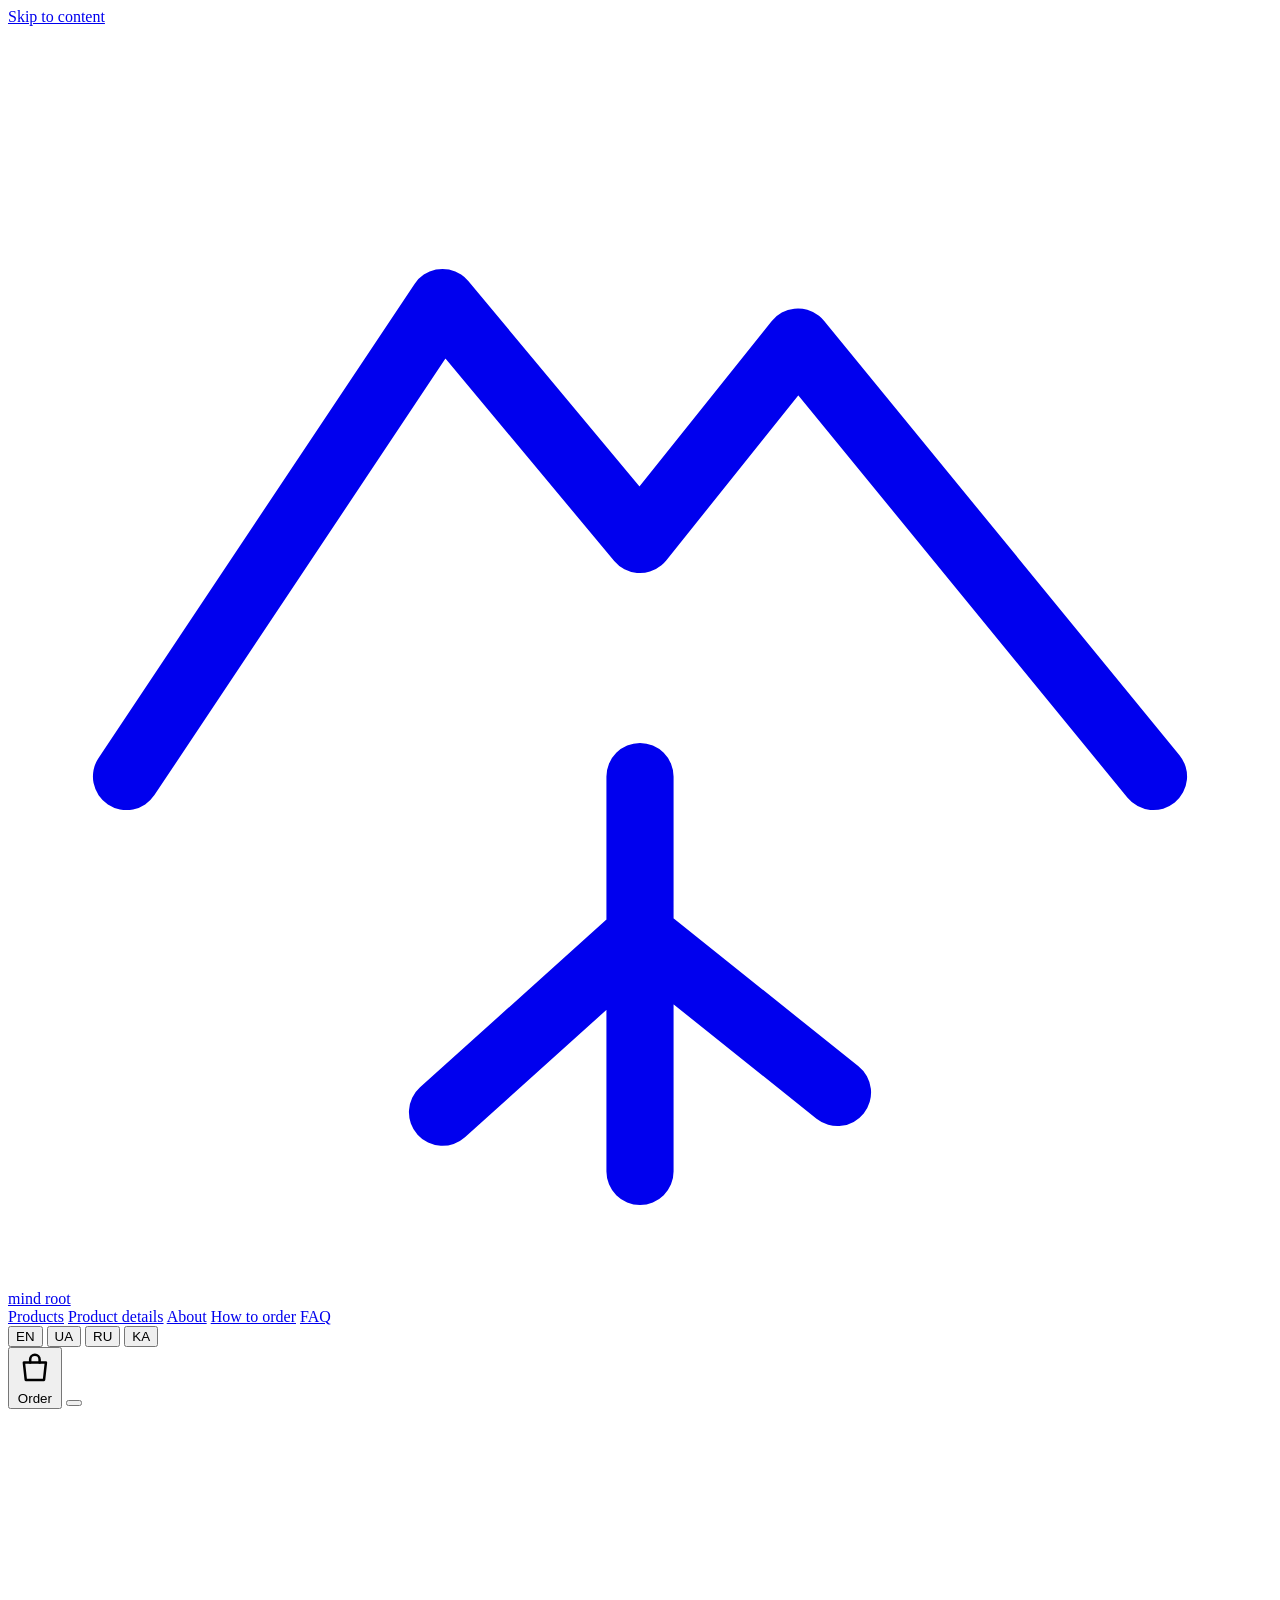
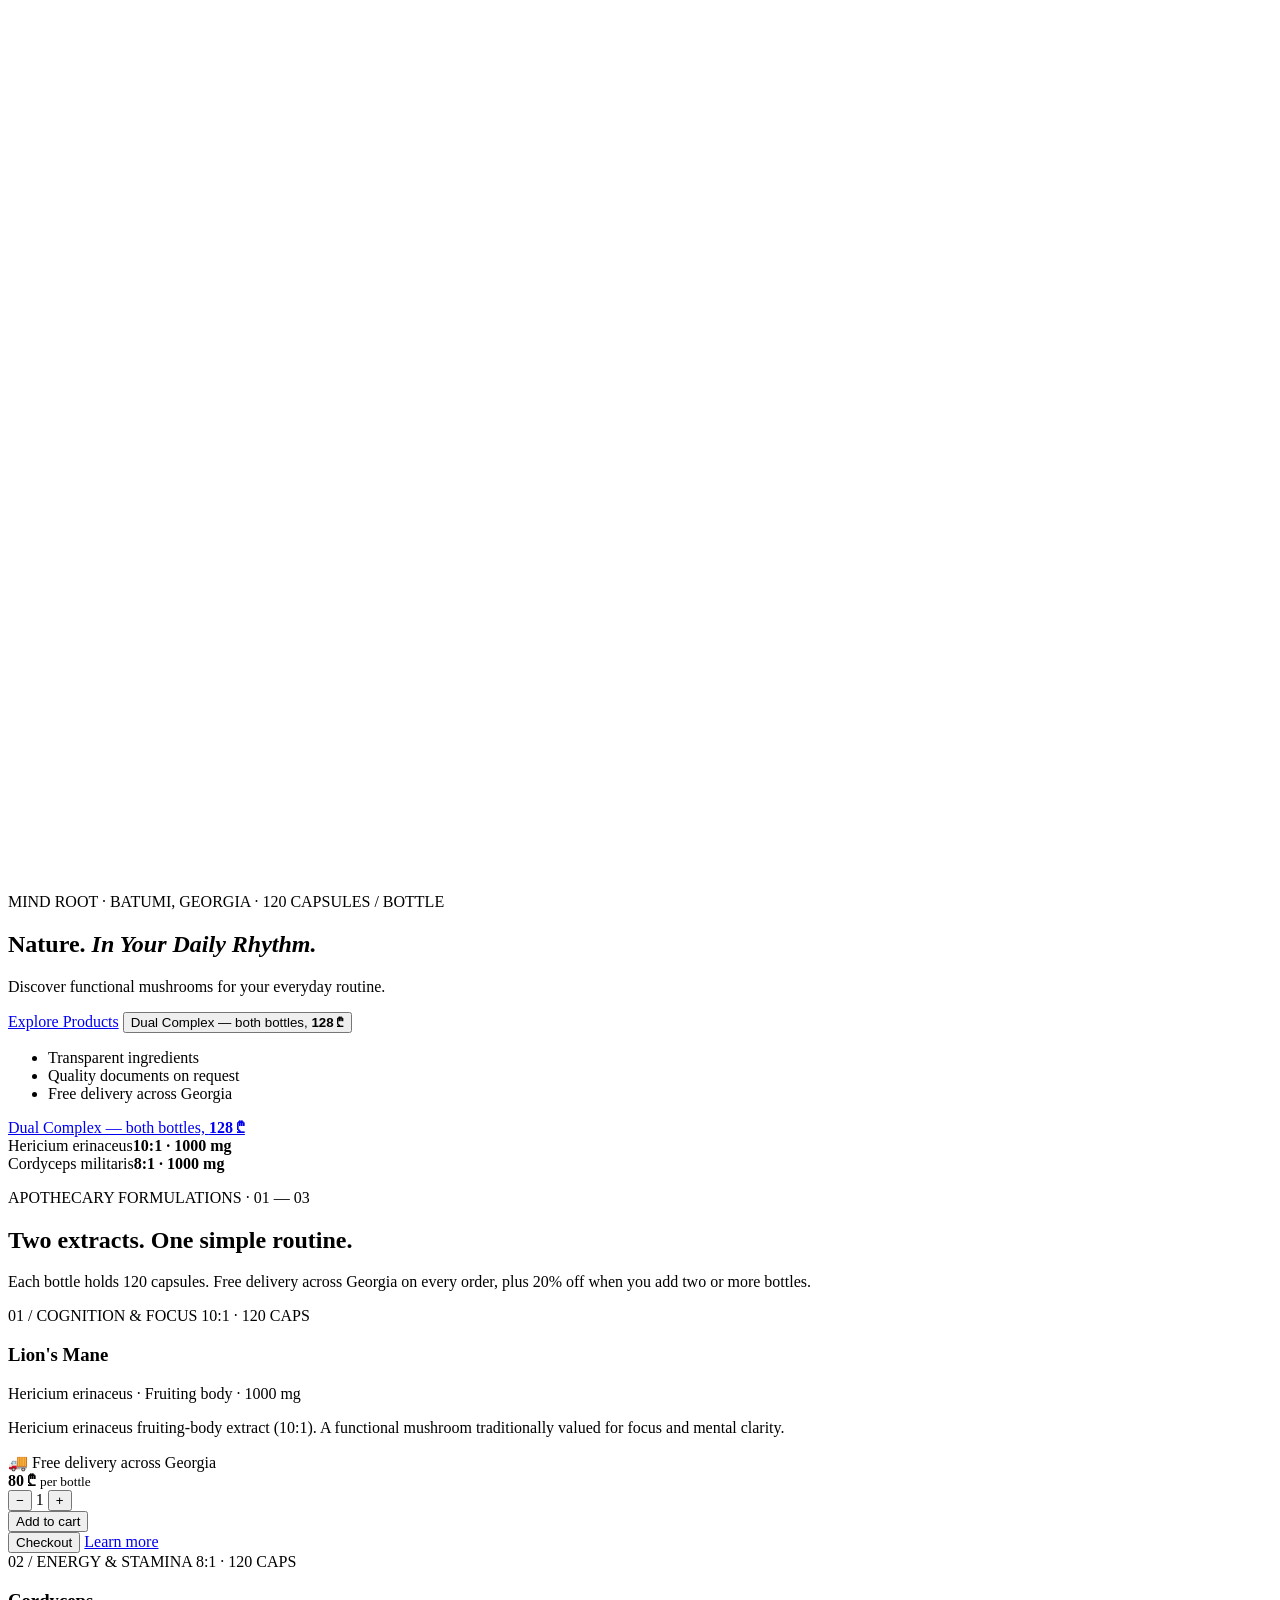
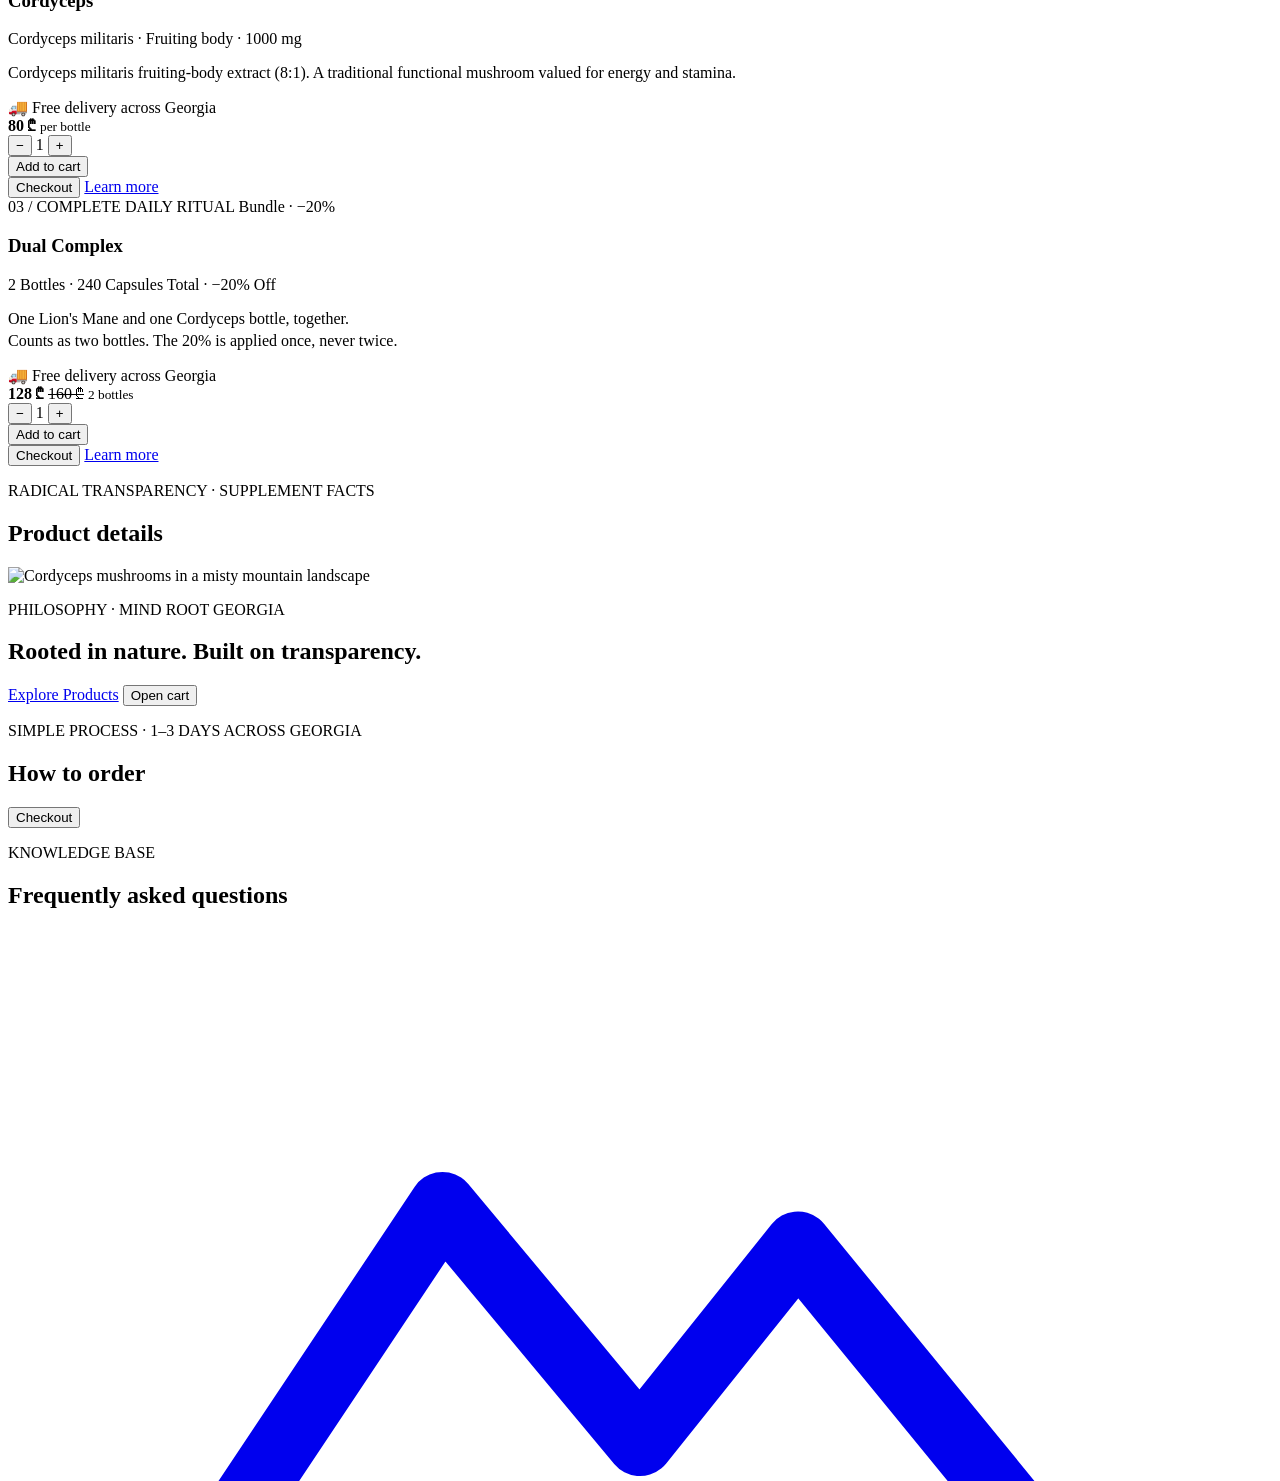
==== commit e69a44b9: "Add files via upload" ====
--- a/public/index.html
+++ b/public/index.html
@@ -10,7 +10,7 @@
 <meta property="og:title" content="Mind Root — Nature. In Your Daily Rhythm.">
 <meta property="og:description" content="Functional mushroom extracts for your everyday routine. Free delivery across Georgia.">
 <meta property="og:image" content="/assets/img/hero.jpg">
-<link rel="icon" href="data:image/svg+xml,%3Csvg xmlns='http://www.w3.org/2000/svg' viewBox='0 0 32 32'%3E%3Crect width='32' height='32' rx='7' fill='%23080b09'/%3E%3Cpath d='M4 19 L12 8 L16 13 L20 9 L28 19' fill='none' stroke='%23d99b43' stroke-width='2' stroke-linecap='round' stroke-linejoin='round'/%3E%3Cpath d='M16 19 V28' stroke='%23d99b43' stroke-width='2' stroke-linecap='round'/%3E%3C/svg%3E">
+<link rel="icon" href="/assets/img/logo.png" type="image/png">
 <link rel="preconnect" href="https://fonts.googleapis.com">
 <link rel="preconnect" href="https://fonts.gstatic.com" crossorigin>
 <link href="https://fonts.googleapis.com/css2?family=Inter:wght@400;500;600;700&family=Playfair+Display:ital,wght@0,500;0,600;1,500&family=Noto+Sans+Georgian:wght@400;600;700&family=Noto+Serif+Georgian:wght@500;600&display=swap" rel="stylesheet">
@@ -30,7 +30,8 @@
 <header class="site-header">
   <div class="wrap header-in">
     <a class="logo" href="#top" aria-label="mind root">
-      <svg viewBox="0 0 32 32" fill="none" stroke="currentColor" stroke-width="1.7" stroke-linecap="round" stroke-linejoin="round" aria-hidden="true"><path d="M3 19 L11 7 L16 13 L20 8 L29 19"/><path d="M16 19 V29 M16 23 L11 27.5 M16 23 L21 27"/></svg>
+      <img class="logo__img" src="/assets/img/logo.png" alt="Mind Root" width="32" height="32" onerror="this.style.display='none';this.nextElementSibling.style.display='block'">
+      <svg class="logo__svg" style="display:none" viewBox="0 0 32 32" fill="none" stroke="currentColor" stroke-width="1.7" stroke-linecap="round" stroke-linejoin="round" aria-hidden="true"><path d="M3 19 L11 7 L16 13 L20 8 L29 19"/><path d="M16 19 V29 M16 23 L11 27.5 M16 23 L21 27"/></svg>
       <span>mind root</span>
     </a>
     <nav id="nav" class="nav" aria-label="Main">
@@ -63,7 +64,7 @@
     <div class="hero__bg">
       <picture>
         <source media="(max-width: 700px)" srcset="/assets/img/hero-m.jpg">
-        <img src="/assets/img/hero.jpg" alt="Mountain landscape at sunset with functional mushrooms" fetchpriority="high" decoding="async">
+        <img src="/assets/img/hero.jpg" alt="Mountain landscape at sunset with functional mushrooms" width="1920" height="1080" fetchpriority="high" decoding="async">
       </picture>
     </div>
     <div class="hero__in">
@@ -89,7 +90,7 @@
       <div class="stage" aria-label="Mind Root Lion's Mane and Cordyceps bottles">
         <div class="stage__pedestal">
           <a class="stage__tag" href="#card-dual" data-i18n-html="hero_tag">Dual Complex — both bottles, <b>128 ₾</b></a>
-          <div class="stage__bottles">
+          <div class="stage__bottles" data-hero-stage>
             <div class="bottle bottle--lg" data-bottle="mane"></div>
             <div class="bottle bottle--lg" data-bottle="cord"></div>
           </div>
@@ -188,7 +189,7 @@
             <span class="card__index">03 / COMPLETE DAILY RITUAL</span>
             <span class="card__badge" data-i18n="bundle_badge">Bundle · −20%</span>
           </div>
-          <div class="card__stage card__stage--dual">
+          <div class="card__stage card__stage--dual" data-dual-stage>
             <div class="bottle" data-bottle="mane" style="--bw:112px"></div>
             <div class="bottle" data-bottle="cord" style="--bw:112px"></div>
           </div>
@@ -197,7 +198,7 @@
             <p class="card__latin">2 Bottles · 240 Capsules Total · −20% Off</p>
             <p class="desc">
               <span data-i18n="dual_desc">One Lion's Mane and one Cordyceps bottle, together.</span>
-              <span class="note" style="display:block;margin-top:6px" data-i18n="bundle_note">Counts as two bottles. The 20% is applied once, never twice.</span>
+              <span class="note" style="display:block;margin-top:4px" data-i18n="bundle_note">Counts as two bottles. The 20% is applied once, never twice.</span>
             </p>
             <div class="card__ship" data-i18n="free_ship_card">🚚 Free delivery across Georgia</div>
           </div>
@@ -239,7 +240,7 @@
   <!-- ========== 4. BRAND PHILOSOPHY (CAUCASUS EDITORIAL) ========== -->
   <section class="about" id="about" aria-labelledby="about-h">
     <div class="about__bg">
-      <img src="/assets/img/about.jpg" alt="Cordyceps mushrooms in a misty mountain landscape" loading="lazy" decoding="async">
+      <img src="/assets/img/about.jpg" alt="Cordyceps mushrooms in a misty mountain landscape" width="1600" height="900" loading="lazy" decoding="async">
     </div>
     <div class="wrap">
       <div class="about__card reveal">
@@ -293,7 +294,8 @@
     <div class="foot">
       <div>
         <a class="logo" href="#top" aria-label="mind root" style="margin-bottom:14px">
-          <svg viewBox="0 0 32 32" fill="none" stroke="currentColor" stroke-width="1.7" stroke-linecap="round" stroke-linejoin="round" aria-hidden="true"><path d="M3 19 L11 7 L16 13 L20 8 L29 19"/><path d="M16 19 V29 M16 23 L11 27.5 M16 23 L21 27"/></svg>
+          <img class="logo__img" src="/assets/img/logo.png" alt="Mind Root" width="28" height="28" onerror="this.style.display='none';this.nextElementSibling.style.display='block'">
+          <svg class="logo__svg" style="display:none" viewBox="0 0 32 32" fill="none" stroke="currentColor" stroke-width="1.7" stroke-linecap="round" stroke-linejoin="round" aria-hidden="true"><path d="M3 19 L11 7 L16 13 L20 8 L29 19"/><path d="M16 19 V29 M16 23 L11 27.5 M16 23 L21 27"/></svg>
           <span>mind root</span>
         </a>
         <p data-i18n="ft_tag">Functional mushrooms for your everyday routine.</p>
@@ -337,6 +339,7 @@
     <div class="sticky-cart__btns">
       <button class="btn btn--ghost btn--sm" type="button" data-open-cart-view="cart" data-i18n="cart_title">Your order</button>
       <button class="btn btn--primary btn--sm" type="button" data-open-cart-view="checkout" data-i18n="cart_checkout">Checkout</button>
+      <button class="sticky-cart__close" id="closeStickyCart" type="button" aria-label="Dismiss">✕</button>
     </div>
   </div>
 </div>
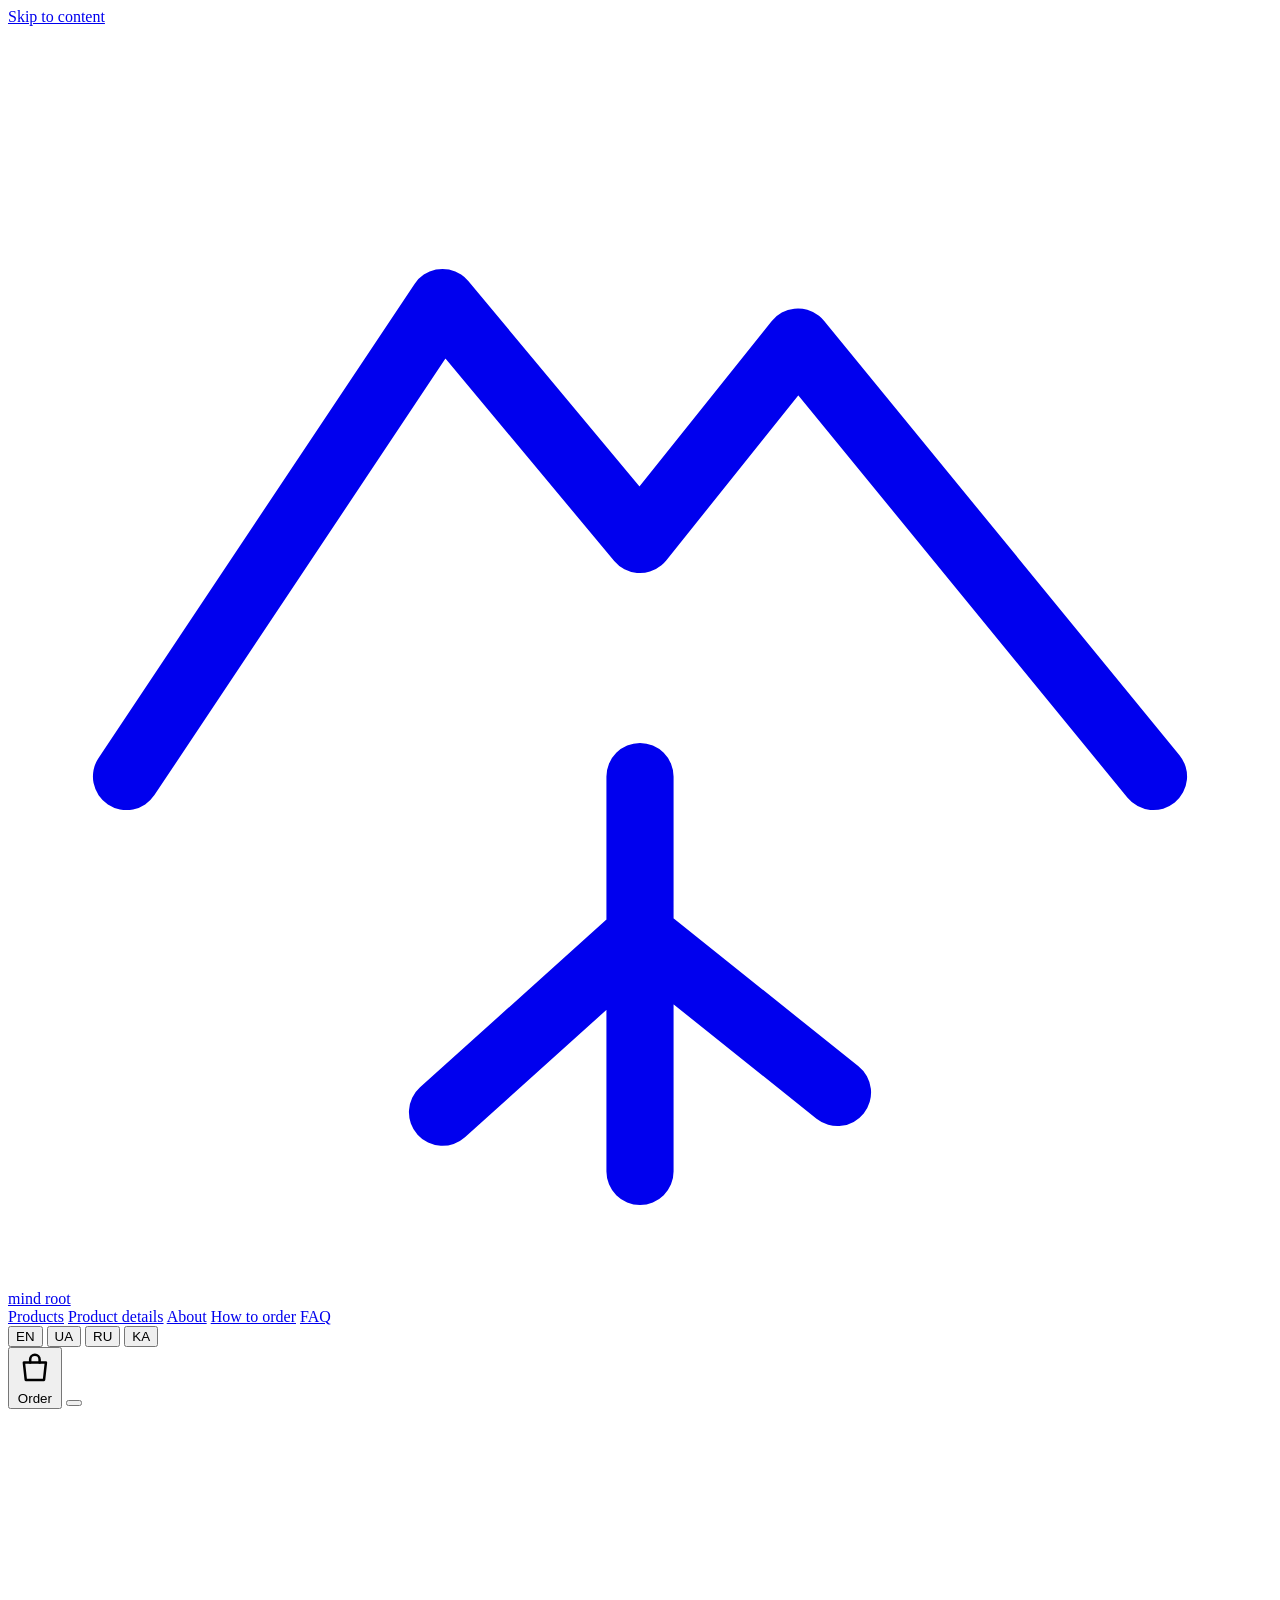
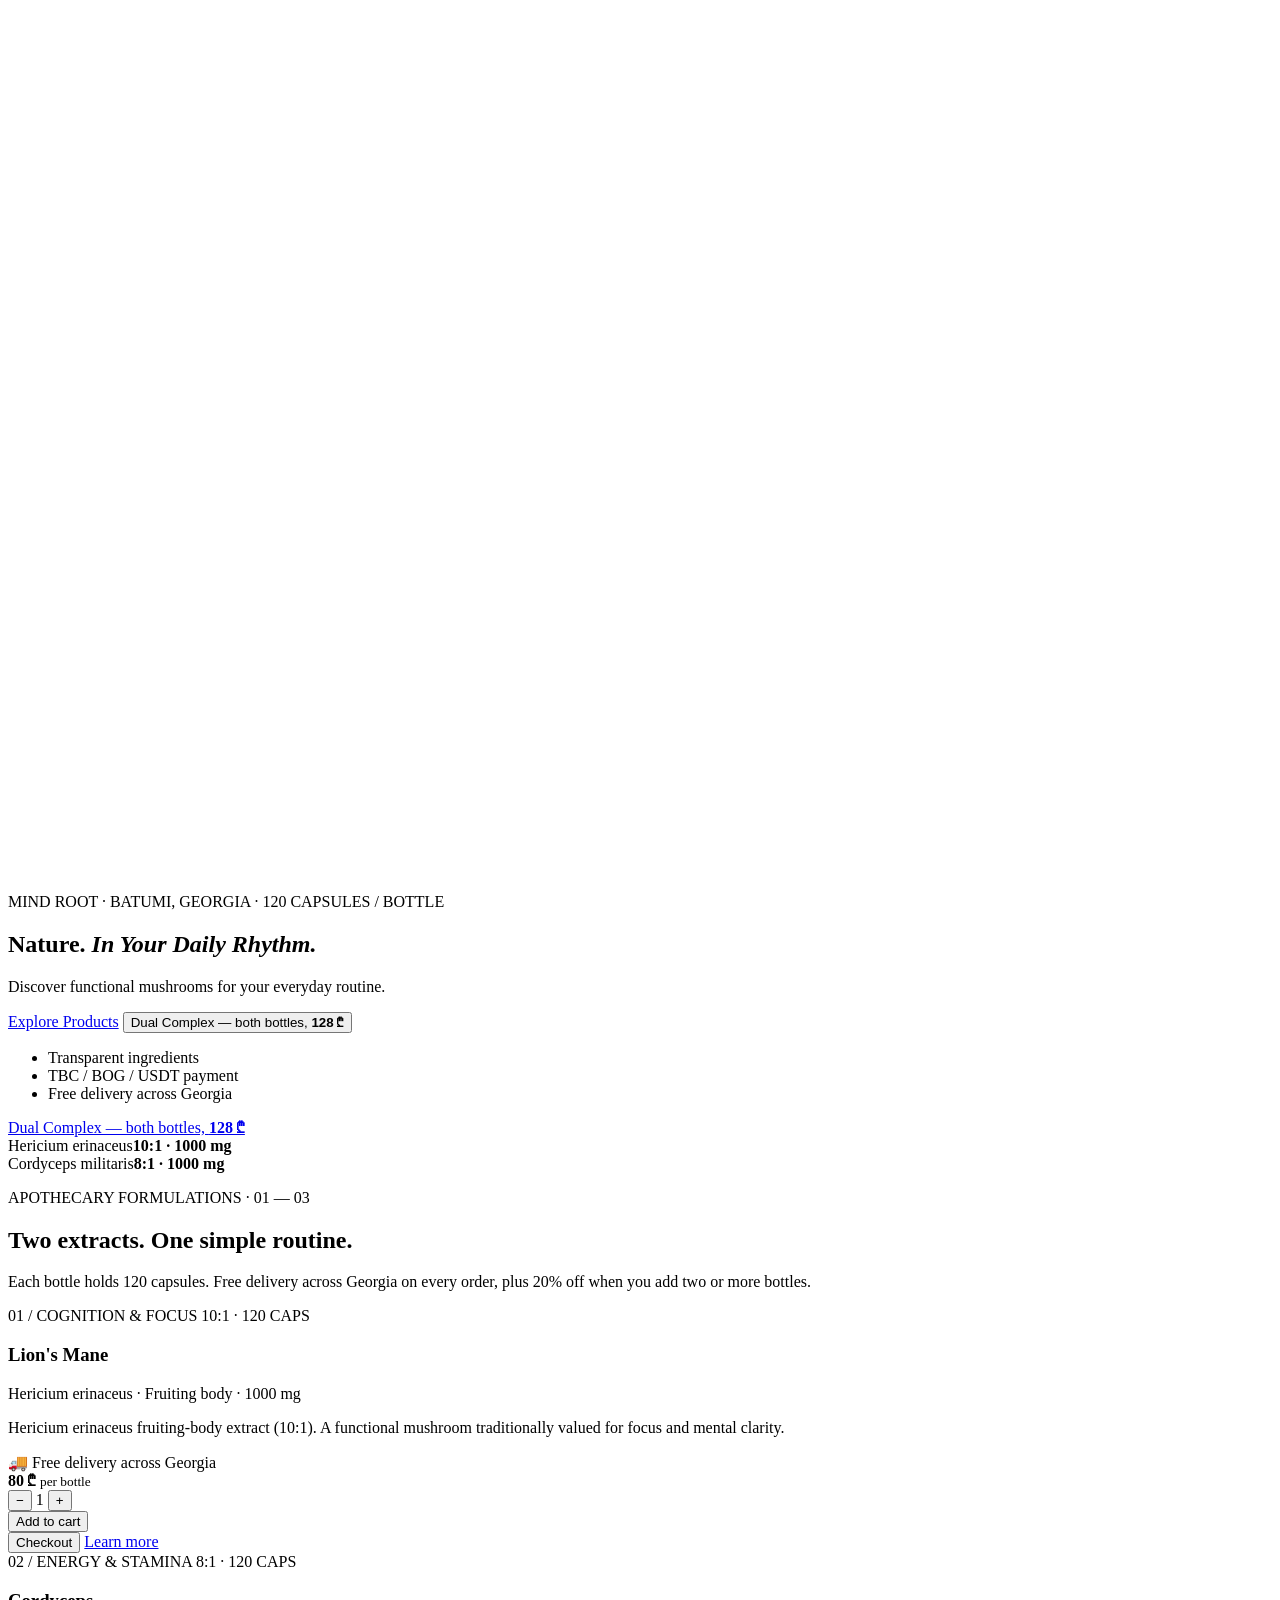
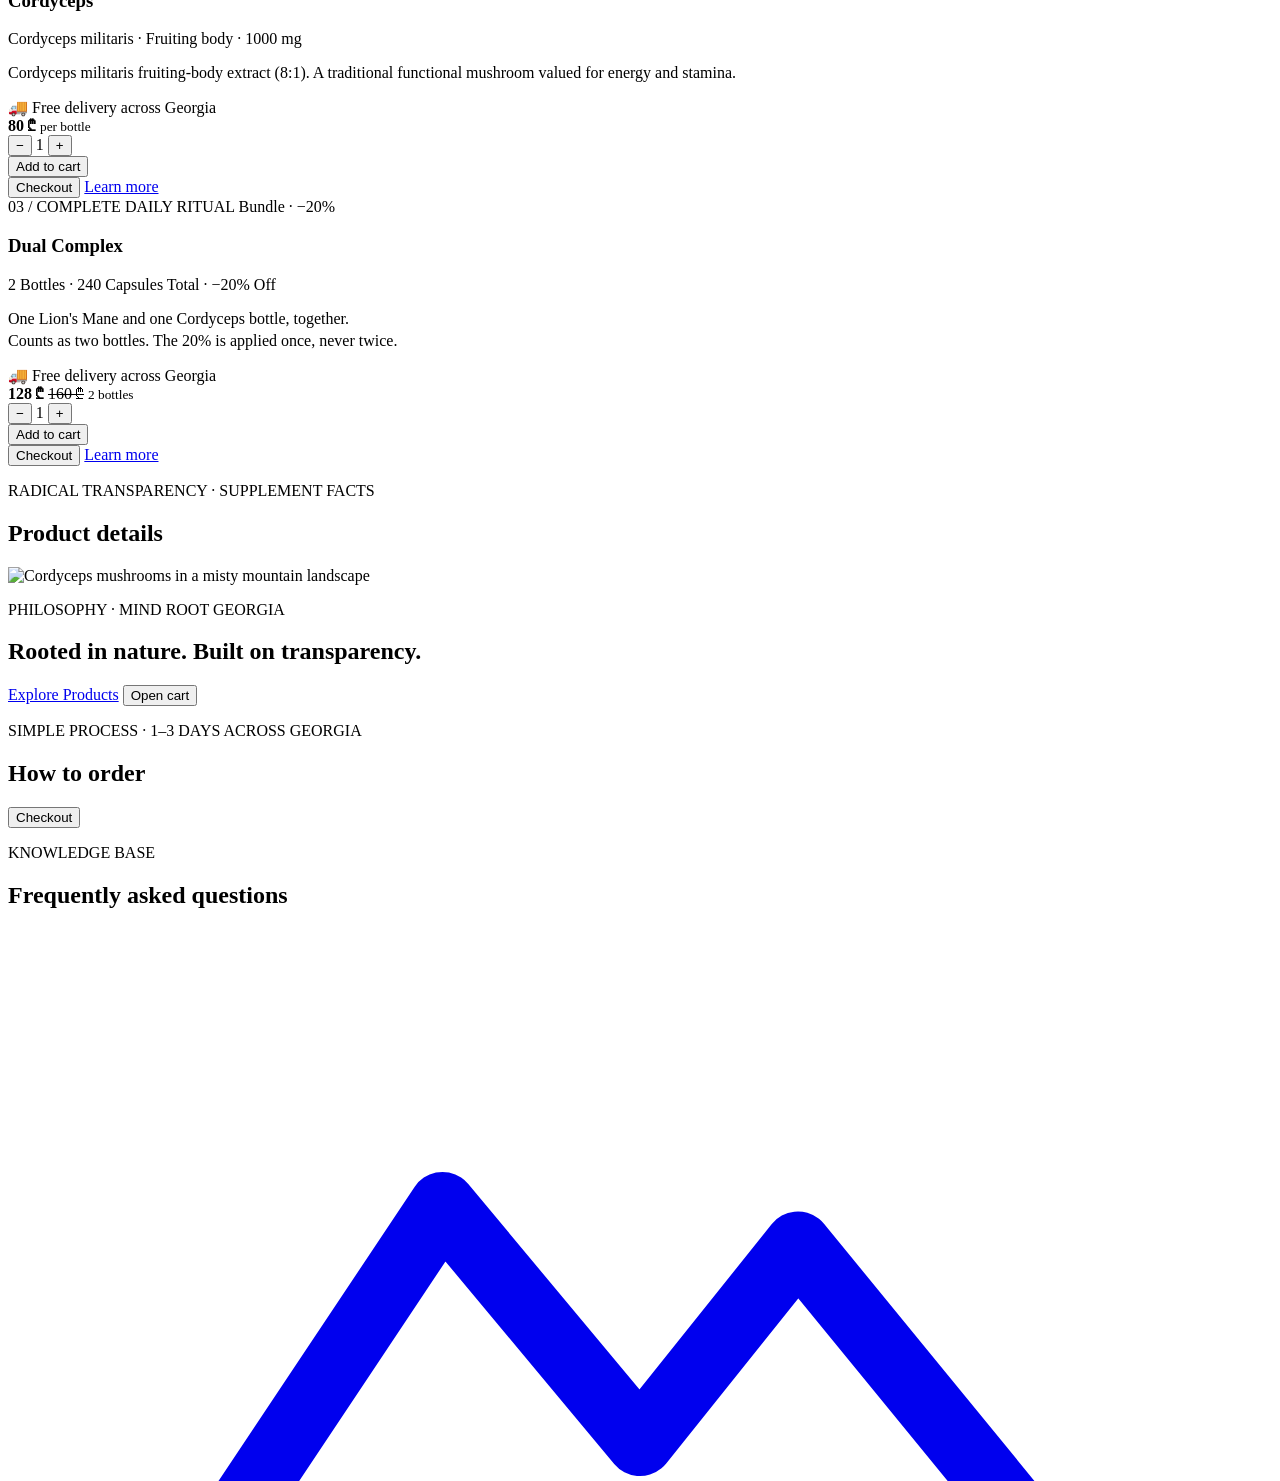
==== commit a9adc930: "Update trust message for payment options" ====
--- a/public/index.html
+++ b/public/index.html
@@ -82,7 +82,7 @@
         </div>
         <ul class="trust">
           <li data-i18n="trust1">Transparent ingredients</li>
-          <li data-i18n="trust2">Quality documents on request</li>
+          <li data-i18n="trust2">TBC / BOG / USDT payment</li>
           <li data-i18n="trust3">Free delivery across Georgia</li>
         </ul>
       </div>
@@ -422,10 +422,28 @@
   </div>
 </dialog>
 
+<!-- ========== FULL-SCREEN ORDER CONFIRMATION MODAL ========== -->
+<div id="orderSuccessModal" class="order-modal" role="dialog" aria-modal="true" aria-labelledby="ocHeading" hidden>
+  <div class="order-modal__shell">
+    <header class="order-modal__top">
+      <a class="logo" href="#top" data-close-done aria-label="mind root">
+        <img class="logo__img" src="/assets/img/logo.png" alt="Mind Root" width="28" height="28" onerror="this.style.display='none';this.nextElementSibling.style.display='block'">
+        <svg class="logo__svg" style="display:none" viewBox="0 0 32 32" fill="none" stroke="currentColor" stroke-width="1.7" stroke-linecap="round" stroke-linejoin="round" aria-hidden="true"><path d="M3 19 L11 7 L16 13 L20 8 L29 19"/><path d="M16 19 V29 M16 23 L11 27.5 M16 23 L21 27"/></svg>
+        <span>mind root</span>
+      </a>
+      <button class="icon-btn" id="closeSuccessModal" type="button" data-close-done data-i18n-attr="aria-label:cart_close" aria-label="Close">✕</button>
+    </header>
+
+    <div class="order-modal__content" id="orderSuccessBody" aria-live="polite"></div>
+
+    <footer class="order-modal__foot" id="orderSuccessFoot"></footer>
+  </div>
+</div>
+
 <script src="/assets/js/config.js"></script>
 <script src="/assets/js/i18n.js"></script>
 <script src="/assets/js/pricing.js"></script>
 <script src="/assets/js/cart.js"></script>
 <script src="/assets/js/app.js"></script>
 </body>
-</html>+</html>
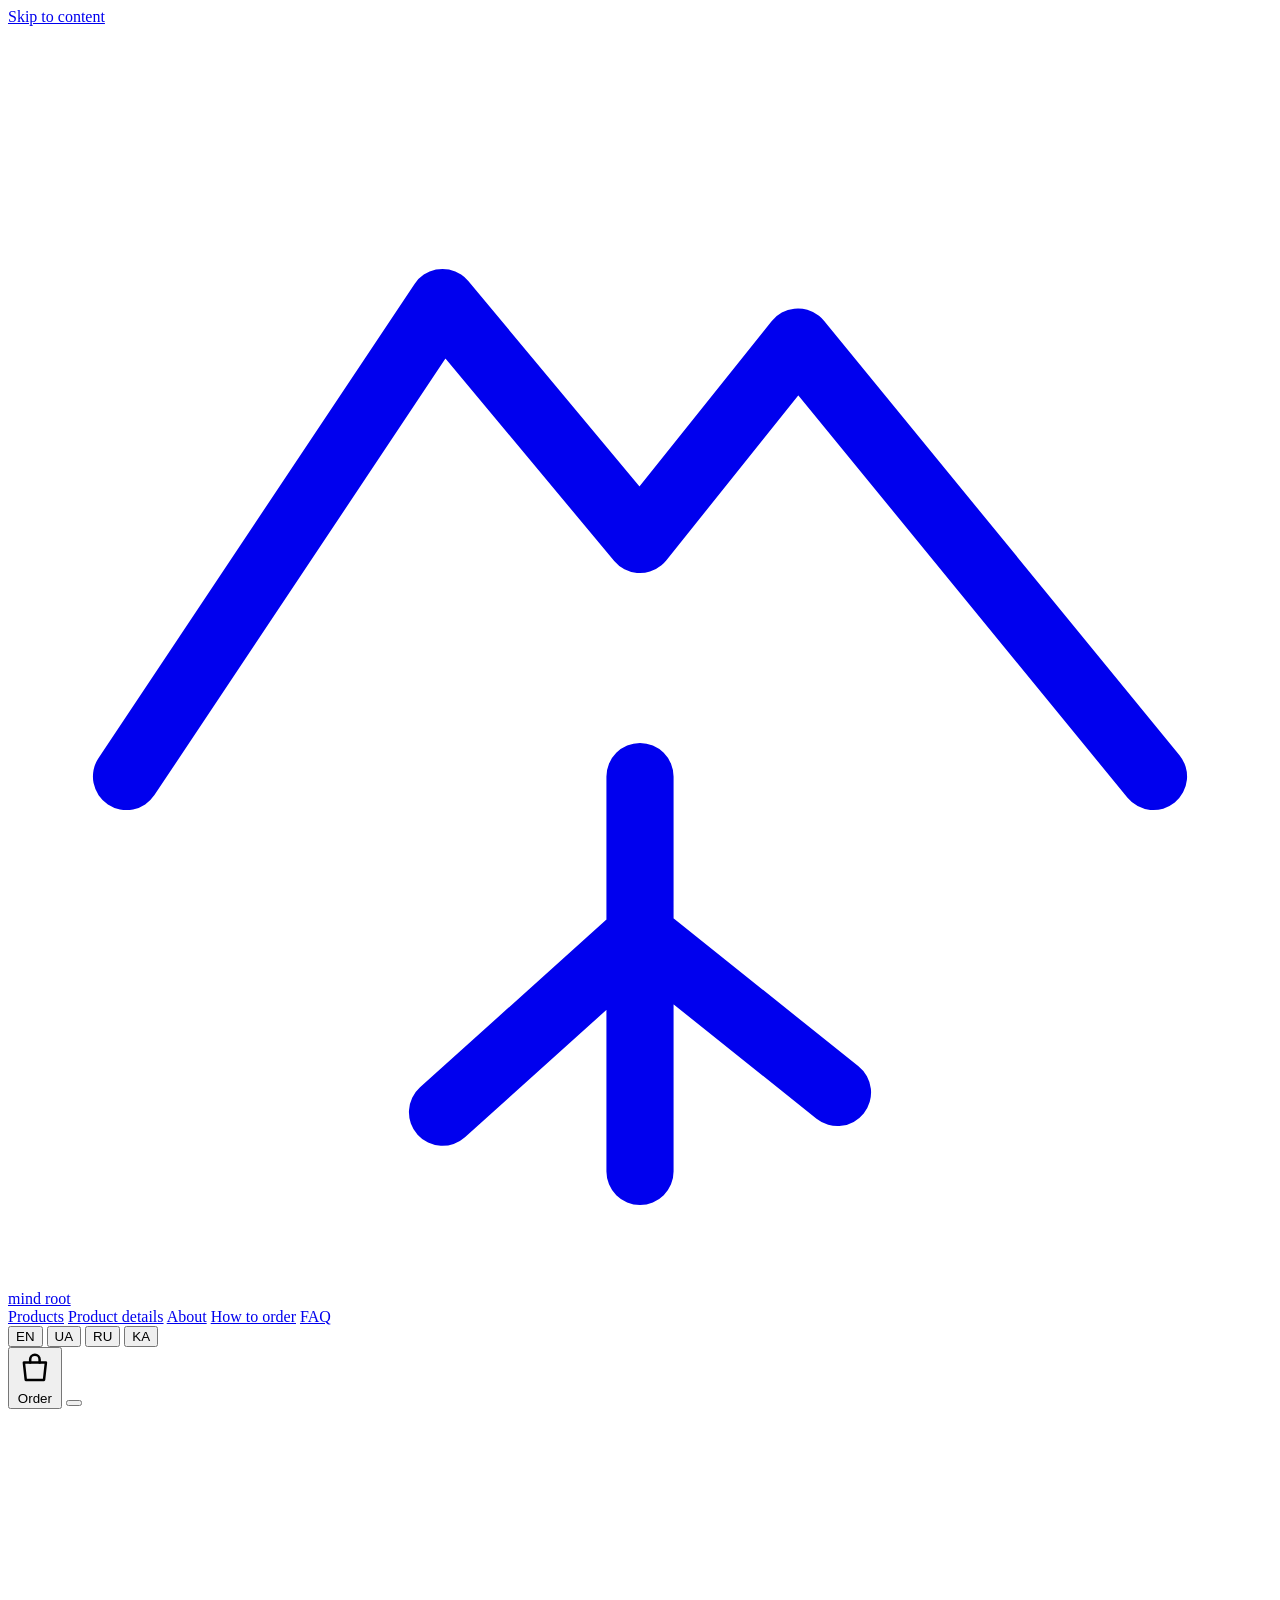
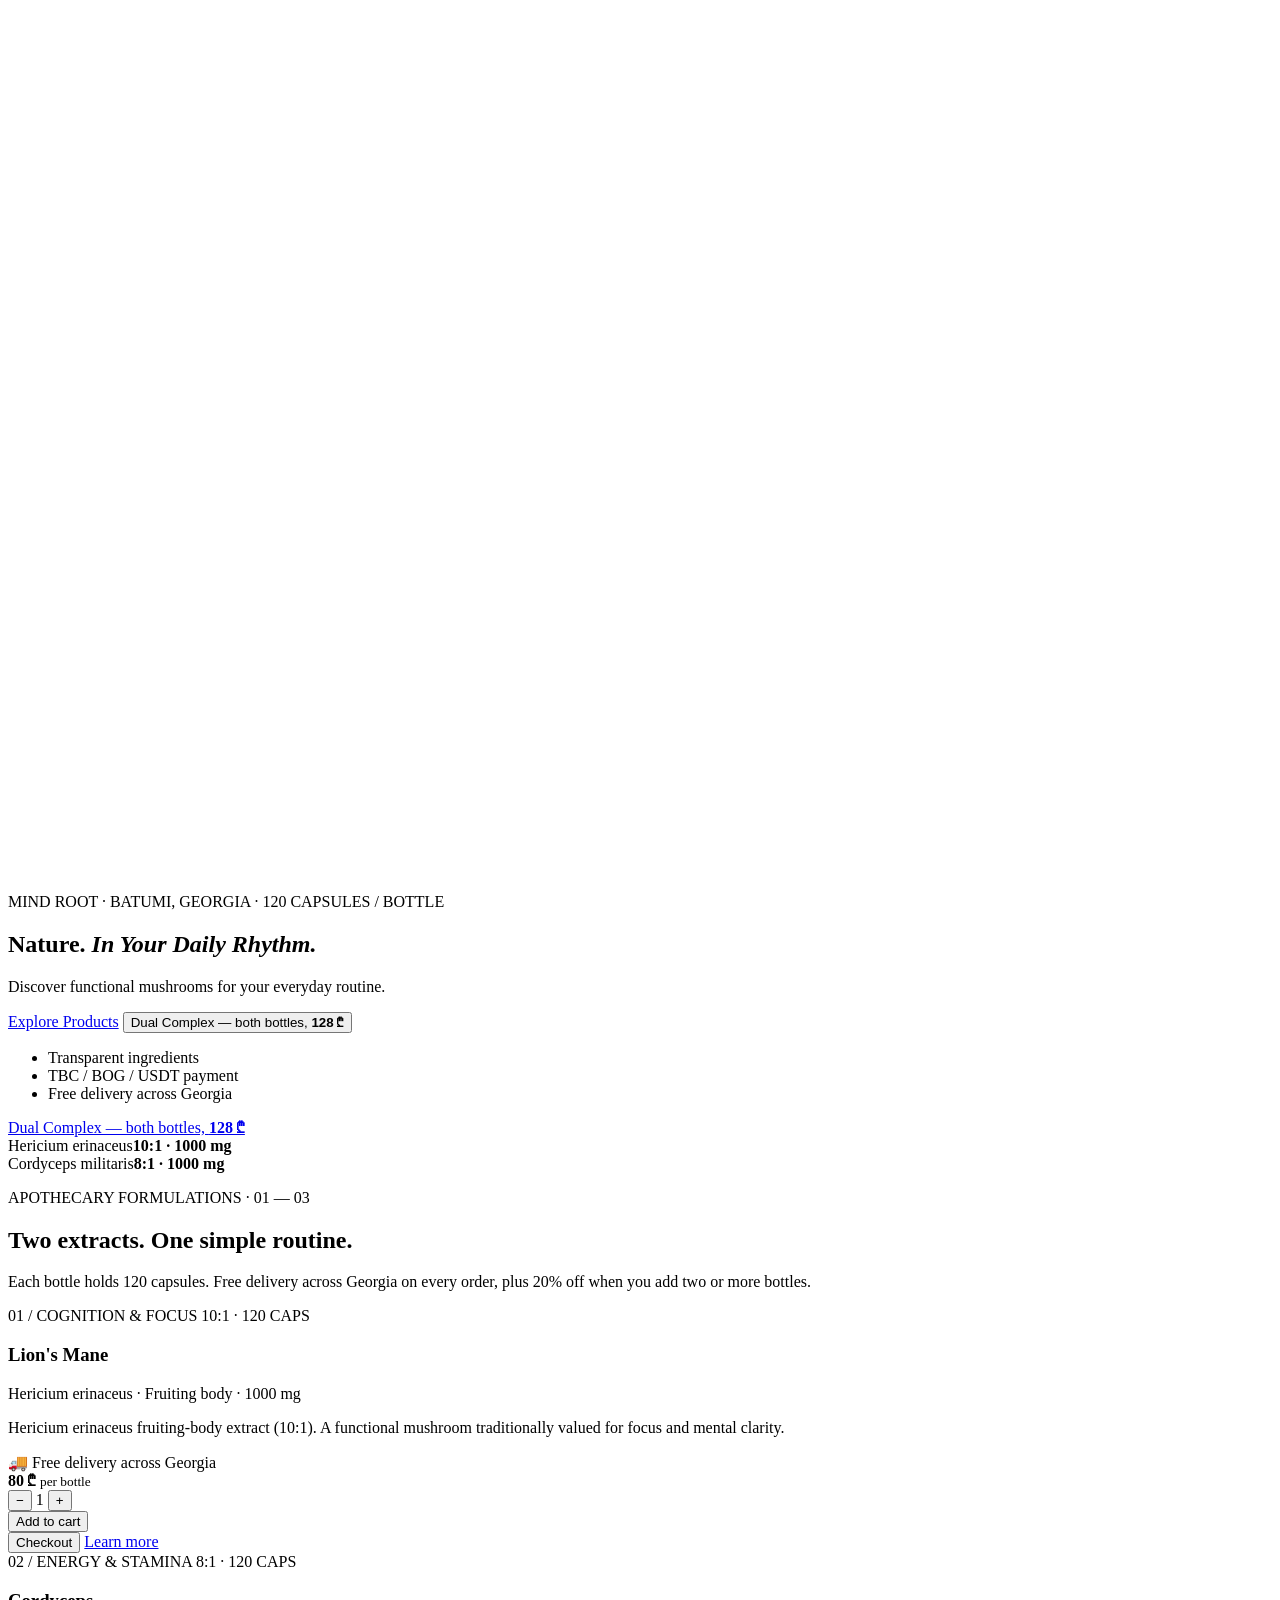
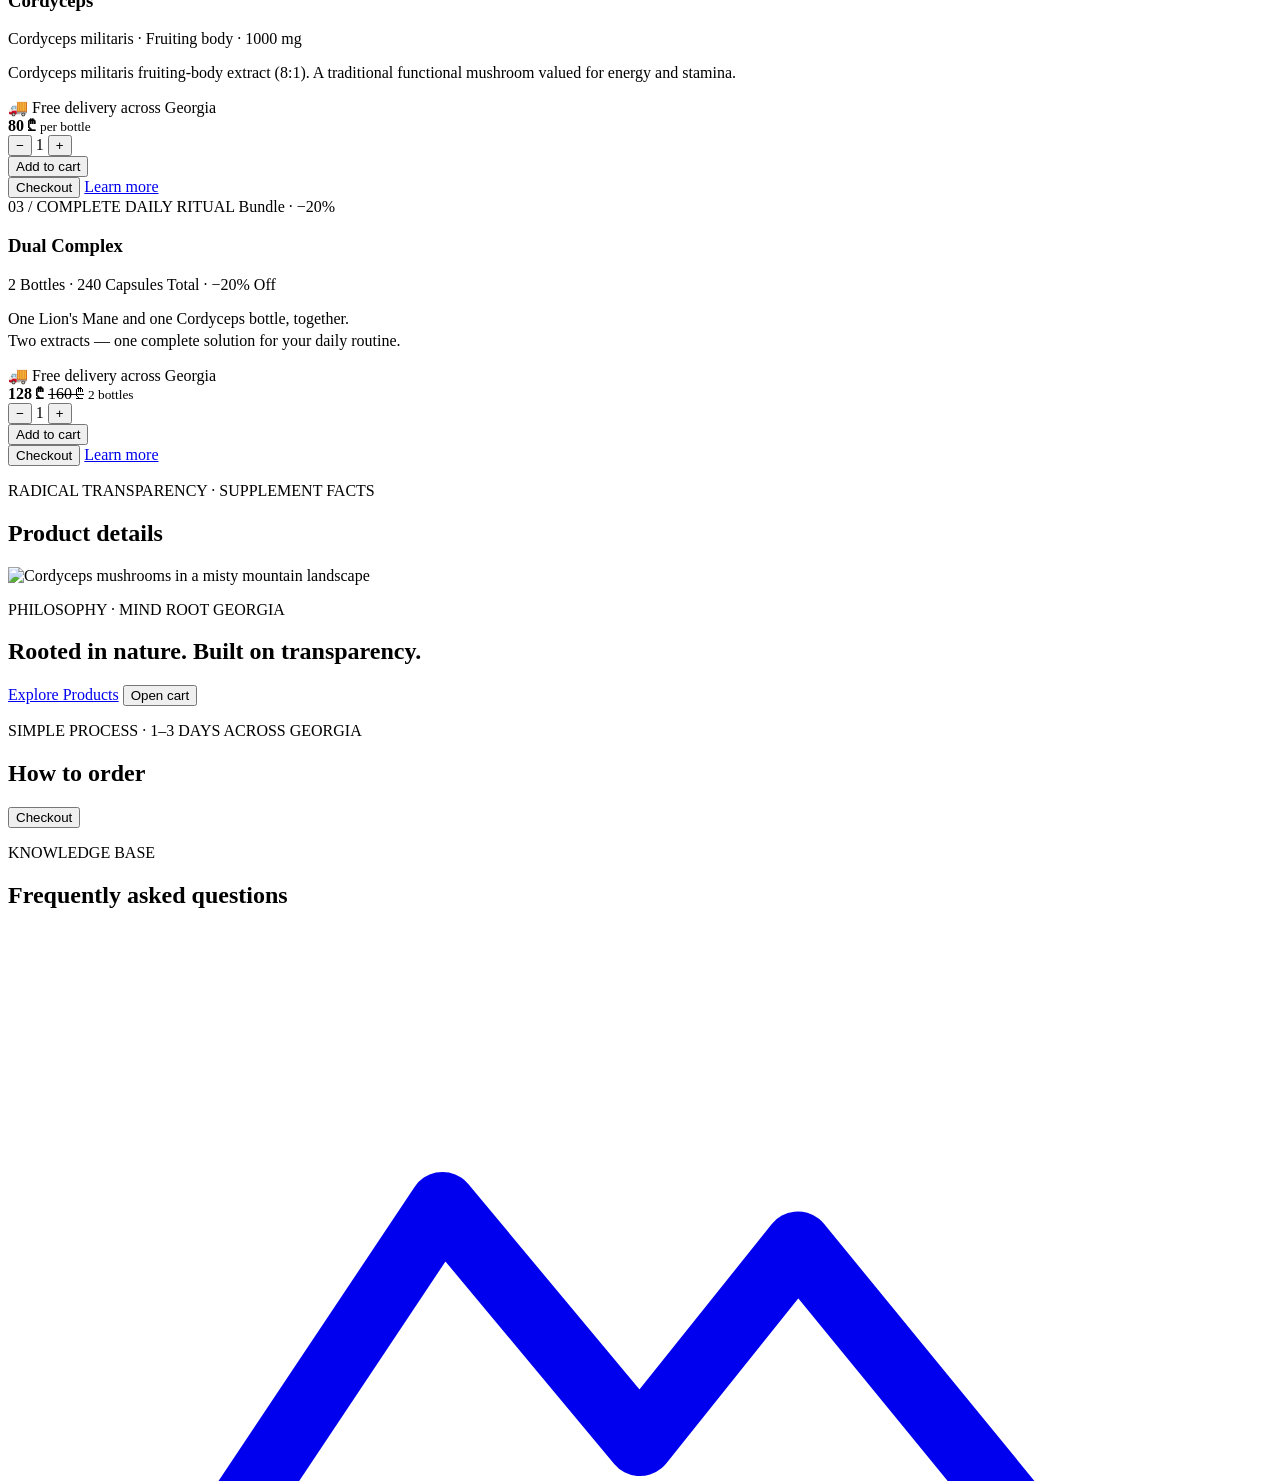
==== commit fccf72c3: "Change note text for dual complex product Updated the note description for the dual complex product." ====
--- a/public/index.html
+++ b/public/index.html
@@ -198,7 +198,7 @@
             <p class="card__latin">2 Bottles · 240 Capsules Total · −20% Off</p>
             <p class="desc">
               <span data-i18n="dual_desc">One Lion's Mane and one Cordyceps bottle, together.</span>
-              <span class="note" style="display:block;margin-top:4px" data-i18n="bundle_note">Counts as two bottles. The 20% is applied once, never twice.</span>
+              <span class="note" style="display:block;margin-top:4px" data-i18n="bundle_note">Two extracts — one complete solution for your daily routine.</span>
             </p>
             <div class="card__ship" data-i18n="free_ship_card">🚚 Free delivery across Georgia</div>
           </div>
